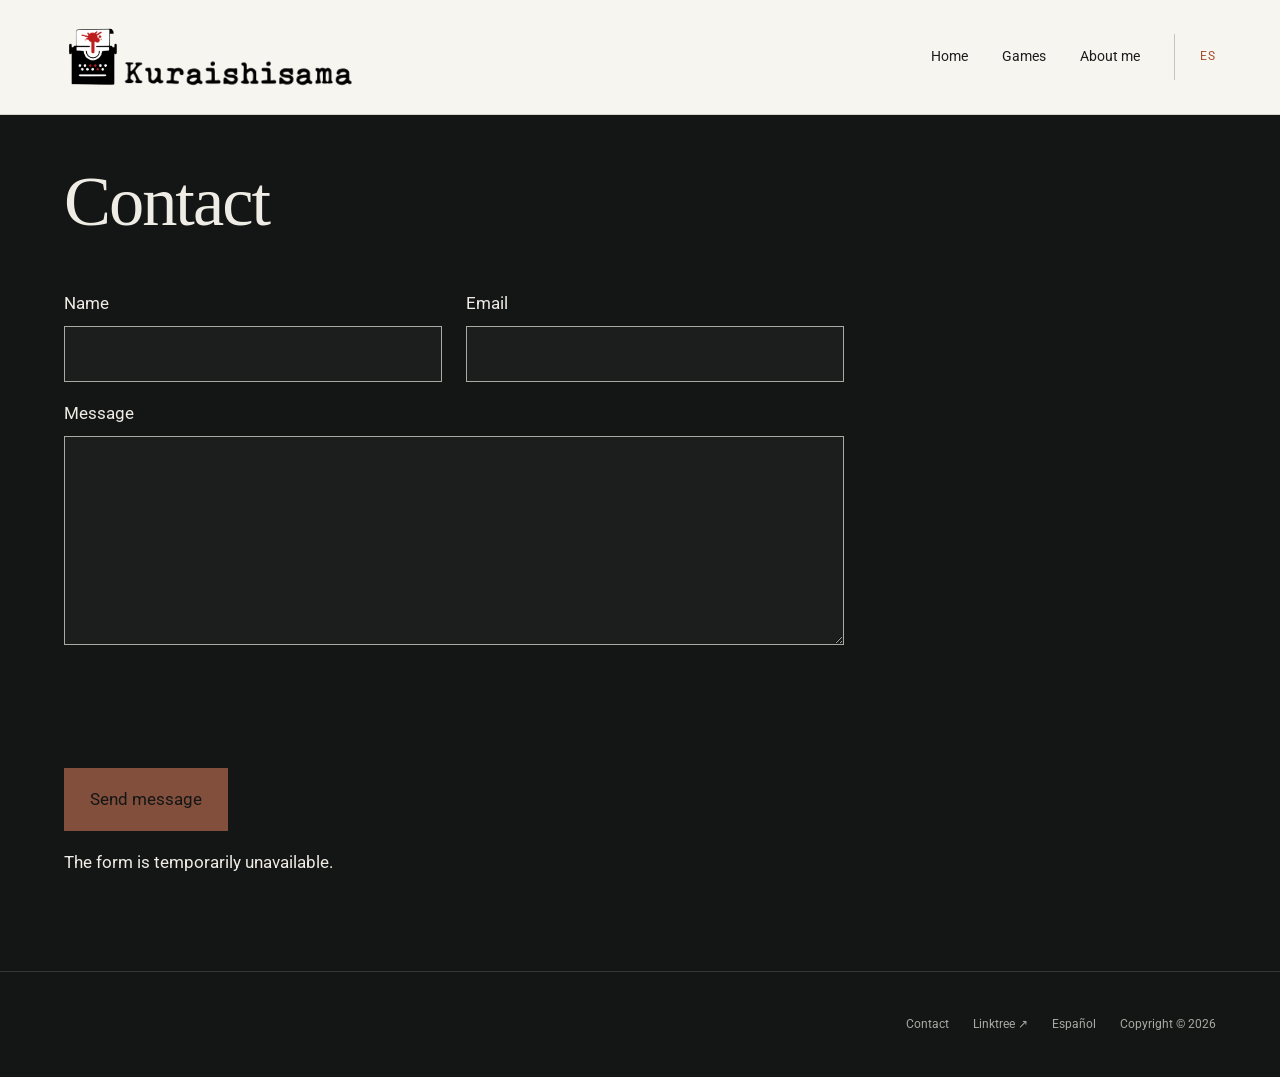
==== contact/index.html @ ff96c6fa "Deploy site 2026-09-18T18:28:05Z" ====
<!DOCTYPE html>
<html lang="en" dir="ltr">
  <head><meta charset="utf-8"/><meta name="viewport" content="width=device-width, initial-scale=1"/>
    <title>Contact — Kuraishisama</title>
    <meta name="description" content="Get in touch with Kuraishisama."/>
    <link rel="canonical" href="https://www.kuraishisama.com/contact/"/>
    <link rel="alternate" hreflang="en" href="/contact/"/>
    <link rel="alternate" hreflang="es" href="/es/contacto/"/>
    <style id="wp-img-auto-sizes-contain-inline-css">
img:is([sizes=auto i],[sizes^="auto," i]){contain-intrinsic-size:3000px 1500px}
/*# sourceURL=wp-img-auto-sizes-contain-inline-css */
</style>
<link href="/styles/vendor/astra-base.css" id="astra-theme-css-css" media="all" rel="stylesheet"/>
<style id="astra-theme-css-inline-css">
:root{--ast-post-nav-space:0;--ast-container-default-xlg-padding:3em;--ast-container-default-lg-padding:3em;--ast-container-default-slg-padding:2em;--ast-container-default-md-padding:3em;--ast-container-default-sm-padding:3em;--ast-container-default-xs-padding:2.4em;--ast-container-default-xxs-padding:1.8em;--ast-code-block-background:#ECEFF3;--ast-comment-inputs-background:#F9FAFB;--ast-normal-container-width:1200px;--ast-narrow-container-width:750px;--ast-blog-title-font-weight:normal;--ast-blog-meta-weight:inherit;--ast-global-color-primary:var(--ast-global-color-5);--ast-global-color-secondary:var(--ast-global-color-4);--ast-global-color-alternate-background:var(--ast-global-color-7);--ast-global-color-subtle-background:var(--ast-global-color-6);--ast-bg-style-guide:var( --ast-global-color-secondary,var(--ast-global-color-5) );--ast-shadow-style-guide:0px 0px 4px 0 #00000057;--ast-global-dark-bg-style:#fff;--ast-global-dark-lfs:#fbfbfb;--ast-widget-bg-color:#fafafa;--ast-wc-container-head-bg-color:#fbfbfb;--ast-title-layout-bg:#eeeeee;--ast-search-border-color:#e7e7e7;--ast-lifter-hover-bg:#e6e6e6;--ast-gallery-block-color:#000;--srfm-color-input-label:var(--ast-global-color-2);}html{font-size:106.25%;}a{color:var(--ast-global-color-0);}a:hover,a:focus{color:var(--ast-global-color-1);}body,button,input,select,textarea,.ast-button,.ast-custom-button{font-family:'Roboto',sans-serif;font-weight:400;font-size:17px;font-size:1rem;line-height:var(--ast-body-line-height,1.65em);}blockquote{color:var(--ast-global-color-7);}h1,h2,h3,h4,h5,h6,.entry-content :where(h1,h2,h3,h4,h5,h6),.site-title,.site-title a{font-family:'Barlow Semi Condensed',sans-serif;font-weight:600;}.ast-site-identity .site-title a{color:var(--ast-global-color-2);}.site-title{display:block;}.site-header .site-description{font-size:15px;font-size:0.88235294117647rem;display:none;}.entry-title{font-size:26px;font-size:1.5294117647059rem;}.archive .ast-article-post .ast-article-inner,.blog .ast-article-post .ast-article-inner,.archive .ast-article-post .ast-article-inner:hover,.blog .ast-article-post .ast-article-inner:hover{overflow:hidden;}h1,.entry-content :where(h1){font-size:48px;font-size:2.8235294117647rem;font-weight:600;font-family:'Barlow Semi Condensed',sans-serif;line-height:1.4em;}h2,.entry-content :where(h2){font-size:38px;font-size:2.2352941176471rem;font-weight:600;font-family:'Barlow Semi Condensed',sans-serif;line-height:1.3em;}h3,.entry-content :where(h3){font-size:30px;font-size:1.7647058823529rem;font-weight:600;font-family:'Barlow Semi Condensed',sans-serif;line-height:1.3em;}h4,.entry-content :where(h4){font-size:24px;font-size:1.4117647058824rem;line-height:1.2em;font-weight:600;font-family:'Barlow Semi Condensed',sans-serif;}h5,.entry-content :where(h5){font-size:20px;font-size:1.1764705882353rem;line-height:1.2em;font-weight:600;font-family:'Barlow Semi Condensed',sans-serif;}h6,.entry-content :where(h6){font-size:17px;font-size:1rem;line-height:1.25em;font-weight:600;font-family:'Barlow Semi Condensed',sans-serif;}::selection{background-color:var(--ast-global-color-0);color:#ffffff;}body,h1,h2,h3,h4,h5,h6,.entry-title a,.entry-content :where(h1,h2,h3,h4,h5,h6){color:var(--ast-global-color-7);}.tagcloud a:hover,.tagcloud a:focus,.tagcloud a.current-item{color:#ffffff;border-color:var(--ast-global-color-0);background-color:var(--ast-global-color-0);}input:focus,input[type="text"]:focus,input[type="email"]:focus,input[type="url"]:focus,input[type="password"]:focus,input[type="reset"]:focus,input[type="search"]:focus,textarea:focus{border-color:var(--ast-global-color-0);}input[type="radio"]:checked,input[type=reset],input[type="checkbox"]:checked,input[type="checkbox"]:hover:checked,input[type="checkbox"]:focus:checked,input[type=range]::-webkit-slider-thumb{border-color:var(--ast-global-color-0);background-color:var(--ast-global-color-0);box-shadow:none;}.site-footer a:hover + .post-count,.site-footer a:focus + .post-count{background:var(--ast-global-color-0);border-color:var(--ast-global-color-0);}.single .nav-links .nav-previous,.single .nav-links .nav-next{color:var(--ast-global-color-0);}.entry-meta,.entry-meta *{line-height:1.45;color:var(--ast-global-color-0);}.entry-meta a:not(.ast-button):hover,.entry-meta a:not(.ast-button):hover *,.entry-meta a:not(.ast-button):focus,.entry-meta a:not(.ast-button):focus *,.page-links > .page-link,.page-links .page-link:hover,.post-navigation a:hover{color:var(--ast-global-color-1);}#cat option,.secondary .calendar_wrap thead a,.secondary .calendar_wrap thead a:visited{color:var(--ast-global-color-0);}.secondary .calendar_wrap #today,.ast-progress-val span{background:var(--ast-global-color-0);}.secondary a:hover + .post-count,.secondary a:focus + .post-count{background:var(--ast-global-color-0);border-color:var(--ast-global-color-0);}.calendar_wrap #today > a{color:#ffffff;}.page-links .page-link,.single .post-navigation a{color:var(--ast-global-color-0);}.ast-search-menu-icon .search-form button.search-submit{padding:0 4px;}.ast-search-menu-icon form.search-form{padding-right:0;}.ast-header-search .ast-search-menu-icon.ast-dropdown-active .search-form,.ast-header-search .ast-search-menu-icon.ast-dropdown-active .search-field:focus{transition:all 0.2s;}.search-form input.search-field:focus{outline:none;}.ast-mobile-header-content .ast-builder-layout-element:not(.ast-builder-menu):not(.ast-header-divider-element),.ast-mobile-popup-content .ast-builder-layout-element:not(.ast-builder-menu):not(.ast-header-divider-element){padding:15px 20px;}.ast-archive-title{color:var(--ast-global-color-5);}.widget-title,.widget .wp-block-heading{font-size:24px;font-size:1.4117647058824rem;color:var(--ast-global-color-5);}.ast-single-post .entry-content a,.ast-comment-content a:not(.ast-comment-edit-reply-wrap a){text-decoration:underline;}.ast-single-post .wp-block-button .wp-block-button__link,.ast-single-post .entry-content .uagb-tab a,.ast-single-post .entry-content .uagb-ifb-cta a,.ast-single-post .entry-content .wp-block-uagb-buttons a,.ast-single-post .entry-content .uabb-module-content a,.ast-single-post .entry-content .uagb-post-grid a,.ast-single-post .entry-content .uagb-timeline a,.ast-single-post .entry-content .uagb-toc__wrap a,.ast-single-post .entry-content .uagb-taxomony-box a,.entry-content .wp-block-latest-posts > li > a,.ast-single-post .entry-content .wp-block-file__button,a.ast-post-filter-single,.ast-single-post .wp-block-buttons .wp-block-button.is-style-outline .wp-block-button__link,.ast-single-post .ast-comment-content .comment-reply-link,.ast-single-post .ast-comment-content .comment-edit-link{text-decoration:none;}.ast-search-menu-icon.slide-search a:focus-visible:focus-visible,.astra-search-icon:focus-visible,#close:focus-visible,a:focus-visible,.ast-menu-toggle:focus-visible,.site .skip-link:focus-visible,.wp-block-loginout input:focus-visible,.wp-block-search.wp-block-search__button-inside .wp-block-search__inside-wrapper,.ast-header-navigation-arrow:focus-visible,.ast-orders-table__row .ast-orders-table__cell:focus-visible,a#ast-apply-coupon:focus-visible,#ast-apply-coupon:focus-visible,#close:focus-visible,.button.search-submit:focus-visible,#search_submit:focus,.normal-search:focus-visible,.ast-header-account-wrap:focus-visible,.astra-cart-drawer-close:focus,.ast-single-variation:focus,.ast-button:focus,.ast-builder-button-wrap:has(.ast-custom-button-link:focus),.ast-builder-button-wrap .ast-custom-button-link:focus{outline-style:dotted;outline-color:inherit;outline-width:thin;}input:focus,input[type="text"]:focus,input[type="email"]:focus,input[type="url"]:focus,input[type="password"]:focus,input[type="reset"]:focus,input[type="search"]:focus,input[type="number"]:focus,textarea:focus,.wp-block-search__input:focus,[data-section="section-header-mobile-trigger"] .ast-button-wrap .ast-mobile-menu-trigger-minimal:focus,.ast-mobile-popup-drawer.active .menu-toggle-close:focus,#ast-scroll-top:focus,#coupon_code:focus,#ast-coupon-code:focus{border-style:dotted;border-color:inherit;border-width:thin;}input{outline:none;}.ast-logo-title-inline .site-logo-img{padding-right:1em;}.site-logo-img img{ transition:all 0.2s linear;}body .ast-oembed-container *{position:absolute;top:0;width:100%;height:100%;left:0;}body .wp-block-embed-pocket-casts .ast-oembed-container *{position:unset;}.ast-single-post-featured-section + article {margin-top: 2em;}.site-content .ast-single-post-featured-section img {width: 100%;overflow: hidden;object-fit: cover;}.site > .ast-single-related-posts-container {margin-top: 0;}@media (min-width: 922px) {.ast-desktop .ast-container--narrow {max-width: var(--ast-narrow-container-width);margin: 0 auto;}}@media (max-width:921.99px){#ast-desktop-header{display:none;}}@media (min-width:922px){#ast-mobile-header{display:none;}}.wp-block-buttons.aligncenter{justify-content:center;}@media (max-width:921px){.ast-theme-transparent-header #primary,.ast-theme-transparent-header #secondary{padding:0;}}@media (max-width:921px){.ast-plain-container.ast-no-sidebar #primary{padding:0;}}.ast-plain-container.ast-no-sidebar #primary{margin-top:0;margin-bottom:0;}@media (min-width:1200px){.ast-plain-container.ast-no-sidebar #primary{margin-top:60px;margin-bottom:60px;}}.wp-block-button.is-style-outline .wp-block-button__link{border-color:var(--ast-global-color-0);}div.wp-block-button.is-style-outline > .wp-block-button__link:not(.has-text-color),div.wp-block-button.wp-block-button__link.is-style-outline:not(.has-text-color){color:var(--ast-global-color-0);}.wp-block-button.is-style-outline .wp-block-button__link:hover,.wp-block-buttons .wp-block-button.is-style-outline .wp-block-button__link:focus,.wp-block-buttons .wp-block-button.is-style-outline > .wp-block-button__link:not(.has-text-color):hover,.wp-block-buttons .wp-block-button.wp-block-button__link.is-style-outline:not(.has-text-color):hover{color:#ffffff;background-color:var(--ast-global-color-1);border-color:var(--ast-global-color-1);}.post-page-numbers.current .page-link,.ast-pagination .page-numbers.current{color:#ffffff;border-color:var(--ast-global-color-0);background-color:var(--ast-global-color-0);}.wp-block-button.is-style-outline .wp-block-button__link.wp-element-button,.ast-outline-button{border-color:var(--ast-global-color-0);font-family:inherit;font-weight:500;font-size:16px;font-size:0.94117647058824rem;line-height:1em;}.wp-block-buttons .wp-block-button.is-style-outline > .wp-block-button__link:not(.has-text-color),.wp-block-buttons .wp-block-button.wp-block-button__link.is-style-outline:not(.has-text-color),.ast-outline-button{color:var(--ast-global-color-0);}.wp-block-button.is-style-outline .wp-block-button__link:hover,.wp-block-buttons .wp-block-button.is-style-outline .wp-block-button__link:focus,.wp-block-buttons .wp-block-button.is-style-outline > .wp-block-button__link:not(.has-text-color):hover,.wp-block-buttons .wp-block-button.wp-block-button__link.is-style-outline:not(.has-text-color):hover,.ast-outline-button:hover,.ast-outline-button:focus,.wp-block-uagb-buttons-child .uagb-buttons-repeater.ast-outline-button:hover,.wp-block-uagb-buttons-child .uagb-buttons-repeater.ast-outline-button:focus{color:#ffffff;background-color:var(--ast-global-color-1);border-color:var(--ast-global-color-1);}.wp-block-button .wp-block-button__link.wp-element-button.is-style-outline:not(.has-background),.wp-block-button.is-style-outline>.wp-block-button__link.wp-element-button:not(.has-background),.ast-outline-button{background-color:transparent;}.entry-content[data-ast-blocks-layout] > figure{margin-bottom:1em;}h1.widget-title{font-weight:600;}h2.widget-title{font-weight:600;}h3.widget-title{font-weight:600;}#page{display:flex;flex-direction:column;min-height:100vh;}.ast-404-layout-1 h1.page-title{color:var(--ast-global-color-2);}.single .post-navigation a{line-height:1em;height:inherit;}.error-404 .page-sub-title{font-size:1.5rem;font-weight:inherit;}.search .site-content .content-area .search-form{margin-bottom:0;}#page .site-content{flex-grow:1;}.widget{margin-bottom:1.25em;}#secondary li{line-height:1.5em;}#secondary .wp-block-group h2{margin-bottom:0.7em;}#secondary h2{font-size:1.7rem;}.ast-separate-container .ast-article-post,.ast-separate-container .ast-article-single,.ast-separate-container .comment-respond{padding:3em;}.ast-separate-container .ast-article-single .ast-article-single{padding:0;}.ast-article-single .wp-block-post-template-is-layout-grid{padding-left:0;}.ast-separate-container .comments-title,.ast-narrow-container .comments-title{padding:1.5em 2em;}.ast-page-builder-template .comment-form-textarea,.ast-comment-formwrap .ast-grid-common-col{padding:0;}.ast-comment-formwrap{padding:0;display:inline-flex;column-gap:20px;width:100%;margin-left:0;margin-right:0;}.comments-area textarea#comment:focus,.comments-area textarea#comment:active,.comments-area .ast-comment-formwrap input[type="text"]:focus,.comments-area .ast-comment-formwrap input[type="text"]:active {box-shadow:none;outline:none;}.archive.ast-page-builder-template .entry-header{margin-top:2em;}.ast-page-builder-template .ast-comment-formwrap{width:100%;}.entry-title{margin-bottom:0.5em;}.ast-archive-description p{font-size:inherit;font-weight:inherit;line-height:inherit;}.ast-separate-container .ast-comment-list li.depth-1,.hentry{margin-bottom:2em;}@media (min-width:921px){.ast-left-sidebar.ast-page-builder-template #secondary,.archive.ast-right-sidebar.ast-page-builder-template .site-main{padding-left:20px;padding-right:20px;}}@media (max-width:544px){.ast-comment-formwrap.ast-row{column-gap:10px;display:inline-block;}#ast-commentform .ast-grid-common-col{position:relative;width:100%;}}@media (min-width:1201px){.ast-separate-container .ast-article-post,.ast-separate-container .ast-article-single,.ast-separate-container .ast-author-box,.ast-separate-container .ast-404-layout-1,.ast-separate-container .no-results{padding:3em;}}@media (max-width:921px){.ast-left-sidebar #content > .ast-container{display:flex;flex-direction:column-reverse;width:100%;}}@media (min-width:922px){.ast-separate-container.ast-right-sidebar #primary,.ast-separate-container.ast-left-sidebar #primary{border:0;}.search-no-results.ast-separate-container #primary{margin-bottom:4em;}}.wp-block-button .wp-block-button__link{color:#ffffff;}.wp-block-button .wp-block-button__link:hover,.wp-block-button .wp-block-button__link:focus{color:#ffffff;background-color:var(--ast-global-color-1);border-color:var(--ast-global-color-1);}.wp-block-button .wp-block-button__link,.wp-block-search .wp-block-search__button,body .wp-block-file .wp-block-file__button{border-color:var(--ast-global-color-0);background-color:var(--ast-global-color-0);color:#ffffff;font-family:inherit;font-weight:500;line-height:1em;font-size:16px;font-size:0.94117647058824rem;padding-top:15px;padding-right:30px;padding-bottom:15px;padding-left:30px;}@media (max-width:921px){.wp-block-button .wp-block-button__link,.wp-block-search .wp-block-search__button,body .wp-block-file .wp-block-file__button{padding-top:14px;padding-right:28px;padding-bottom:14px;padding-left:28px;}}@media (max-width:544px){.wp-block-button .wp-block-button__link,.wp-block-search .wp-block-search__button,body .wp-block-file .wp-block-file__button{padding-top:12px;padding-right:24px;padding-bottom:12px;padding-left:24px;}}.menu-toggle,button,.ast-button,.ast-custom-button,.button,input#submit,input[type="button"],input[type="submit"],input[type="reset"],form[CLASS*="wp-block-search__"].wp-block-search .wp-block-search__inside-wrapper .wp-block-search__button,body .wp-block-file .wp-block-file__button,.search .search-submit{border-style:solid;border-top-width:0;border-right-width:0;border-left-width:0;border-bottom-width:0;color:#ffffff;border-color:var(--ast-global-color-0);background-color:var(--ast-global-color-0);padding-top:15px;padding-right:30px;padding-bottom:15px;padding-left:30px;font-family:inherit;font-weight:500;font-size:16px;font-size:0.94117647058824rem;line-height:1em;}button:focus,.menu-toggle:hover,button:hover,.ast-button:hover,.ast-custom-button:hover .button:hover,.ast-custom-button:hover ,input[type=reset]:hover,input[type=reset]:focus,input#submit:hover,input#submit:focus,input[type="button"]:hover,input[type="button"]:focus,input[type="submit"]:hover,input[type="submit"]:focus,form[CLASS*="wp-block-search__"].wp-block-search .wp-block-search__inside-wrapper .wp-block-search__button:hover,form[CLASS*="wp-block-search__"].wp-block-search .wp-block-search__inside-wrapper .wp-block-search__button:focus,body .wp-block-file .wp-block-file__button:hover,body .wp-block-file .wp-block-file__button:focus{color:#ffffff;background-color:var(--ast-global-color-1);border-color:var(--ast-global-color-1);}form[CLASS*="wp-block-search__"].wp-block-search .wp-block-search__inside-wrapper .wp-block-search__button.has-icon{padding-top:calc(15px - 3px);padding-right:calc(30px - 3px);padding-bottom:calc(15px - 3px);padding-left:calc(30px - 3px);}@media (max-width:921px){.menu-toggle,button,.ast-button,.ast-custom-button,.button,input#submit,input[type="button"],input[type="submit"],input[type="reset"],form[CLASS*="wp-block-search__"].wp-block-search .wp-block-search__inside-wrapper .wp-block-search__button,body .wp-block-file .wp-block-file__button,.search .search-submit{padding-top:14px;padding-right:28px;padding-bottom:14px;padding-left:28px;}}@media (max-width:544px){.menu-toggle,button,.ast-button,.ast-custom-button,.button,input#submit,input[type="button"],input[type="submit"],input[type="reset"],form[CLASS*="wp-block-search__"].wp-block-search .wp-block-search__inside-wrapper .wp-block-search__button,body .wp-block-file .wp-block-file__button,.search .search-submit{padding-top:12px;padding-right:24px;padding-bottom:12px;padding-left:24px;}}@media (max-width:921px){.ast-mobile-header-stack .main-header-bar .ast-search-menu-icon{display:inline-block;}.ast-header-break-point.ast-header-custom-item-outside .ast-mobile-header-stack .main-header-bar .ast-search-icon{margin:0;}.ast-comment-avatar-wrap img{max-width:2.5em;}.ast-comment-meta{padding:0 1.8888em 1.3333em;}.ast-separate-container .ast-comment-list li.depth-1{padding:1.5em 2.14em;}.ast-separate-container .comment-respond{padding:2em 2.14em;}}@media (min-width:544px){.ast-container{max-width:100%;}}@media (max-width:544px){.ast-separate-container .ast-article-post,.ast-separate-container .ast-article-single,.ast-separate-container .comments-title,.ast-separate-container .ast-archive-description{padding:1.5em 1em;}.ast-separate-container #content .ast-container{padding-left:0.54em;padding-right:0.54em;}.ast-separate-container .ast-comment-list .bypostauthor{padding:.5em;}.ast-search-menu-icon.ast-dropdown-active .search-field{width:170px;}} #ast-mobile-header .ast-site-header-cart-li a{pointer-events:none;}.ast-separate-container{background-image:none;}@media (max-width:921px){.widget-title{font-size:24px;font-size:1.4117647058824rem;}body,button,input,select,textarea,.ast-button,.ast-custom-button{font-size:17px;font-size:1rem;}#secondary,#secondary button,#secondary input,#secondary select,#secondary textarea{font-size:17px;font-size:1rem;}.site-title{display:block;}.site-header .site-description{display:none;}h1,.entry-content :where(h1){font-size:40px;}h2,.entry-content :where(h2){font-size:32px;}h3,.entry-content :where(h3){font-size:26px;}h4,.entry-content :where(h4){font-size:20px;font-size:1.1764705882353rem;}h5,.entry-content :where(h5){font-size:17px;font-size:1rem;}h6,.entry-content :where(h6){font-size:15px;font-size:0.88235294117647rem;}}@media (max-width:544px){.widget-title{font-size:24px;font-size:1.4117647058824rem;}body,button,input,select,textarea,.ast-button,.ast-custom-button{font-size:17px;font-size:1rem;}#secondary,#secondary button,#secondary input,#secondary select,#secondary textarea{font-size:17px;font-size:1rem;}.site-title{display:block;}.site-header .site-description{display:none;}h1,.entry-content :where(h1){font-size:32px;}h2,.entry-content :where(h2){font-size:25px;}h3,.entry-content :where(h3){font-size:22px;}h4,.entry-content :where(h4){font-size:18px;font-size:1.0588235294118rem;}h5,.entry-content :where(h5){font-size:15px;font-size:0.88235294117647rem;}h6,.entry-content :where(h6){font-size:13px;font-size:0.76470588235294rem;}}@media (max-width:544px){html{font-size:106.25%;}}@media (min-width:922px){.ast-container{max-width:1240px;}}@media (min-width:922px){.site-content .ast-container{display:flex;}}@media (max-width:921px){.site-content .ast-container{flex-direction:column;}}@media (min-width:922px){.main-header-menu .sub-menu .menu-item.ast-left-align-sub-menu:hover > .sub-menu,.main-header-menu .sub-menu .menu-item.ast-left-align-sub-menu.focus > .sub-menu{margin-left:-0px;}}.entry-content li > p{margin-bottom:0;}.site .comments-area{padding-bottom:3em;}.wp-block-file {display: flex;align-items: center;flex-wrap: wrap;justify-content: space-between;}.wp-block-pullquote {border: none;}.wp-block-pullquote blockquote::before {content: "\201D";font-family: "Helvetica",sans-serif;display: flex;transform: rotate( 180deg );font-size: 6rem;font-style: normal;line-height: 1;font-weight: bold;align-items: center;justify-content: center;}.has-text-align-right > blockquote::before {justify-content: flex-start;}.has-text-align-left > blockquote::before {justify-content: flex-end;}figure.wp-block-pullquote.is-style-solid-color blockquote {max-width: 100%;text-align: inherit;}:root {--wp--custom--ast-default-block-top-padding: 3em;--wp--custom--ast-default-block-right-padding: 3em;--wp--custom--ast-default-block-bottom-padding: 3em;--wp--custom--ast-default-block-left-padding: 3em;--wp--custom--ast-container-width: 1200px;--wp--custom--ast-content-width-size: 1200px;--wp--custom--ast-wide-width-size: calc(1200px + var(--wp--custom--ast-default-block-left-padding) + var(--wp--custom--ast-default-block-right-padding));}.ast-narrow-container {--wp--custom--ast-content-width-size: 750px;--wp--custom--ast-wide-width-size: 750px;}@media(max-width: 921px) {:root {--wp--custom--ast-default-block-top-padding: 3em;--wp--custom--ast-default-block-right-padding: 2em;--wp--custom--ast-default-block-bottom-padding: 3em;--wp--custom--ast-default-block-left-padding: 2em;}}@media(max-width: 544px) {:root {--wp--custom--ast-default-block-top-padding: 3em;--wp--custom--ast-default-block-right-padding: 1.5em;--wp--custom--ast-default-block-bottom-padding: 3em;--wp--custom--ast-default-block-left-padding: 1.5em;}}.entry-content > .wp-block-group,.entry-content > .wp-block-cover,.entry-content > .wp-block-columns {padding-top: var(--wp--custom--ast-default-block-top-padding);padding-right: var(--wp--custom--ast-default-block-right-padding);padding-bottom: var(--wp--custom--ast-default-block-bottom-padding);padding-left: var(--wp--custom--ast-default-block-left-padding);}.ast-plain-container.ast-no-sidebar .entry-content > .alignfull,.ast-page-builder-template .ast-no-sidebar .entry-content > .alignfull {margin-left: calc( -50vw + 50%);margin-right: calc( -50vw + 50%);max-width: 100vw;width: 100vw;}.ast-plain-container.ast-no-sidebar .entry-content .alignfull .alignfull,.ast-page-builder-template.ast-no-sidebar .entry-content .alignfull .alignfull,.ast-plain-container.ast-no-sidebar .entry-content .alignfull .alignwide,.ast-page-builder-template.ast-no-sidebar .entry-content .alignfull .alignwide,.ast-plain-container.ast-no-sidebar .entry-content .alignwide .alignfull,.ast-page-builder-template.ast-no-sidebar .entry-content .alignwide .alignfull,.ast-plain-container.ast-no-sidebar .entry-content .alignwide .alignwide,.ast-page-builder-template.ast-no-sidebar .entry-content .alignwide .alignwide,.ast-plain-container.ast-no-sidebar .entry-content .wp-block-column .alignfull,.ast-page-builder-template.ast-no-sidebar .entry-content .wp-block-column .alignfull,.ast-plain-container.ast-no-sidebar .entry-content .wp-block-column .alignwide,.ast-page-builder-template.ast-no-sidebar .entry-content .wp-block-column .alignwide {margin-left: auto;margin-right: auto;width: 100%;}[data-ast-blocks-layout] .wp-block-separator:not(.is-style-dots) {height: 0;}[data-ast-blocks-layout] .wp-block-separator {margin: 20px auto;}[data-ast-blocks-layout] .wp-block-separator:not(.is-style-wide):not(.is-style-dots) {max-width: 100px;}[data-ast-blocks-layout] .wp-block-separator.has-background {padding: 0;}.entry-content[data-ast-blocks-layout] > * {max-width: var(--wp--custom--ast-content-width-size);margin-left: auto;margin-right: auto;}.entry-content[data-ast-blocks-layout] > .alignwide {max-width: var(--wp--custom--ast-wide-width-size);}.entry-content[data-ast-blocks-layout] .alignfull {max-width: none;}.entry-content .wp-block-columns {margin-bottom: 0;}blockquote {margin: 1.5em;border-color: rgba(0,0,0,0.05);}.wp-block-quote:not(.has-text-align-right):not(.has-text-align-center) {border-left: 5px solid rgba(0,0,0,0.05);}.has-text-align-right > blockquote,blockquote.has-text-align-right {border-right: 5px solid rgba(0,0,0,0.05);}.has-text-align-left > blockquote,blockquote.has-text-align-left {border-left: 5px solid rgba(0,0,0,0.05);}.wp-block-site-tagline,.wp-block-latest-posts .read-more {margin-top: 15px;}.wp-block-loginout p label {display: block;}.wp-block-loginout p:not(.login-remember):not(.login-submit) input {width: 100%;}.wp-block-loginout input:focus {border-color: transparent;}.wp-block-loginout input:focus {outline: thin dotted;}.entry-content .wp-block-media-text .wp-block-media-text__content {padding: 0 0 0 8%;}.entry-content .wp-block-media-text.has-media-on-the-right .wp-block-media-text__content {padding: 0 8% 0 0;}.entry-content .wp-block-media-text.has-background .wp-block-media-text__content {padding: 8%;}.entry-content .wp-block-cover:not([class*="background-color"]):not(.has-text-color.has-link-color) .wp-block-cover__inner-container,.entry-content .wp-block-cover:not([class*="background-color"]) .wp-block-cover-image-text,.entry-content .wp-block-cover:not([class*="background-color"]) .wp-block-cover-text,.entry-content .wp-block-cover-image:not([class*="background-color"]) .wp-block-cover__inner-container,.entry-content .wp-block-cover-image:not([class*="background-color"]) .wp-block-cover-image-text,.entry-content .wp-block-cover-image:not([class*="background-color"]) .wp-block-cover-text {color: var(--ast-global-color-primary,var(--ast-global-color-5));}.wp-block-loginout .login-remember input {width: 1.1rem;height: 1.1rem;margin: 0 5px 4px 0;vertical-align: middle;}.wp-block-latest-posts > li > *:first-child,.wp-block-latest-posts:not(.is-grid) > li:first-child {margin-top: 0;}.entry-content > .wp-block-buttons,.entry-content > .wp-block-uagb-buttons {margin-bottom: 1.5em;}.wp-block-search__inside-wrapper .wp-block-search__input {padding: 0 10px;color: var(--ast-global-color-3);background: var(--ast-global-color-primary,var(--ast-global-color-5));border-color: var(--ast-border-color);}.wp-block-latest-posts .read-more {margin-bottom: 1.5em;}.wp-block-search__no-button .wp-block-search__inside-wrapper .wp-block-search__input {padding-top: 5px;padding-bottom: 5px;}.wp-block-latest-posts .wp-block-latest-posts__post-date,.wp-block-latest-posts .wp-block-latest-posts__post-author {font-size: 1rem;}.wp-block-latest-posts > li > *,.wp-block-latest-posts:not(.is-grid) > li {margin-top: 12px;margin-bottom: 12px;}.ast-page-builder-template .entry-content[data-ast-blocks-layout] > .alignwide:where(:not(.uagb-is-root-container):not(.spectra-is-root-container)) > * {max-width: var(--wp--custom--ast-wide-width-size);}.ast-page-builder-template .entry-content[data-ast-blocks-layout] > .inherit-container-width > *,.ast-page-builder-template .entry-content[data-ast-blocks-layout] > *:not(.wp-block-group):where(:not(.uagb-is-root-container):not(.spectra-is-root-container)) > *,.entry-content[data-ast-blocks-layout] > .wp-block-cover .wp-block-cover__inner-container {max-width: var(--wp--custom--ast-content-width-size) ;margin-left: auto;margin-right: auto;}.ast-page-builder-template .entry-content[data-ast-blocks-layout] > *,.ast-page-builder-template .entry-content[data-ast-blocks-layout] > .alignfull:where(:not(.wp-block-group):not(.uagb-is-root-container):not(.spectra-is-root-container)) > * {max-width: none;}.entry-content[data-ast-blocks-layout] .wp-block-cover:not(.alignleft):not(.alignright) {width: auto;}@media(max-width: 1200px) {.ast-separate-container .entry-content > .alignfull,.ast-separate-container .entry-content[data-ast-blocks-layout] > .alignwide,.ast-plain-container .entry-content[data-ast-blocks-layout] > .alignwide,.ast-plain-container .entry-content .alignfull {margin-left: calc(-1 * min(var(--ast-container-default-xlg-padding),20px)) ;margin-right: calc(-1 * min(var(--ast-container-default-xlg-padding),20px));}}@media(min-width: 1201px) {.ast-separate-container .entry-content > .alignfull {margin-left: calc(-1 * var(--ast-container-default-xlg-padding) );margin-right: calc(-1 * var(--ast-container-default-xlg-padding) );}.ast-separate-container .entry-content[data-ast-blocks-layout] > .alignwide,.ast-plain-container .entry-content[data-ast-blocks-layout] > .alignwide {margin-left: calc(-1 * var(--wp--custom--ast-default-block-left-padding) );margin-right: calc(-1 * var(--wp--custom--ast-default-block-right-padding) );}}@media(min-width: 921px) {.ast-separate-container .entry-content .wp-block-group.alignwide:not(.inherit-container-width) > :where(:not(.alignleft):not(.alignright)),.ast-plain-container .entry-content .wp-block-group.alignwide:not(.inherit-container-width) > :where(:not(.alignleft):not(.alignright)) {max-width: calc( var(--wp--custom--ast-content-width-size) + 80px );}.ast-plain-container.ast-right-sidebar .entry-content[data-ast-blocks-layout] .alignfull,.ast-plain-container.ast-left-sidebar .entry-content[data-ast-blocks-layout] .alignfull {margin-left: -60px;margin-right: -60px;}}@media(min-width: 544px) {.entry-content > .alignleft {margin-right: 20px;}.entry-content > .alignright {margin-left: 20px;}}@media (max-width:544px){.wp-block-columns .wp-block-column:not(:last-child){margin-bottom:20px;}.wp-block-latest-posts{margin:0;}}@media( max-width: 600px ) {.entry-content .wp-block-media-text .wp-block-media-text__content,.entry-content .wp-block-media-text.has-media-on-the-right .wp-block-media-text__content {padding: 8% 0 0;}.entry-content .wp-block-media-text.has-background .wp-block-media-text__content {padding: 8%;}}.ast-page-builder-template .entry-header {padding-left: 0;}.ast-narrow-container .site-content .wp-block-uagb-image--align-full .wp-block-uagb-image__figure {max-width: 100%;margin-left: auto;margin-right: auto;}.entry-content ul,.entry-content ol {padding: revert;margin: revert;}.entry-content ul.wc-block-product-template{padding: 0;}:root .has-ast-global-color-0-color{color:var(--ast-global-color-0);}:root .has-ast-global-color-0-background-color{background-color:var(--ast-global-color-0);}:root .wp-block-button .has-ast-global-color-0-color{color:var(--ast-global-color-0);}:root .wp-block-button .has-ast-global-color-0-background-color{background-color:var(--ast-global-color-0);}:root .has-ast-global-color-1-color{color:var(--ast-global-color-1);}:root .has-ast-global-color-1-background-color{background-color:var(--ast-global-color-1);}:root .wp-block-button .has-ast-global-color-1-color{color:var(--ast-global-color-1);}:root .wp-block-button .has-ast-global-color-1-background-color{background-color:var(--ast-global-color-1);}:root .has-ast-global-color-2-color{color:var(--ast-global-color-2);}:root .has-ast-global-color-2-background-color{background-color:var(--ast-global-color-2);}:root .wp-block-button .has-ast-global-color-2-color{color:var(--ast-global-color-2);}:root .wp-block-button .has-ast-global-color-2-background-color{background-color:var(--ast-global-color-2);}:root .has-ast-global-color-3-color{color:var(--ast-global-color-3);}:root .has-ast-global-color-3-background-color{background-color:var(--ast-global-color-3);}:root .wp-block-button .has-ast-global-color-3-color{color:var(--ast-global-color-3);}:root .wp-block-button .has-ast-global-color-3-background-color{background-color:var(--ast-global-color-3);}:root .has-ast-global-color-4-color{color:var(--ast-global-color-4);}:root .has-ast-global-color-4-background-color{background-color:var(--ast-global-color-4);}:root .wp-block-button .has-ast-global-color-4-color{color:var(--ast-global-color-4);}:root .wp-block-button .has-ast-global-color-4-background-color{background-color:var(--ast-global-color-4);}:root .has-ast-global-color-5-color{color:var(--ast-global-color-5);}:root .has-ast-global-color-5-background-color{background-color:var(--ast-global-color-5);}:root .wp-block-button .has-ast-global-color-5-color{color:var(--ast-global-color-5);}:root .wp-block-button .has-ast-global-color-5-background-color{background-color:var(--ast-global-color-5);}:root .has-ast-global-color-6-color{color:var(--ast-global-color-6);}:root .has-ast-global-color-6-background-color{background-color:var(--ast-global-color-6);}:root .wp-block-button .has-ast-global-color-6-color{color:var(--ast-global-color-6);}:root .wp-block-button .has-ast-global-color-6-background-color{background-color:var(--ast-global-color-6);}:root .has-ast-global-color-7-color{color:var(--ast-global-color-7);}:root .has-ast-global-color-7-background-color{background-color:var(--ast-global-color-7);}:root .wp-block-button .has-ast-global-color-7-color{color:var(--ast-global-color-7);}:root .wp-block-button .has-ast-global-color-7-background-color{background-color:var(--ast-global-color-7);}:root .has-ast-global-color-8-color{color:var(--ast-global-color-8);}:root .has-ast-global-color-8-background-color{background-color:var(--ast-global-color-8);}:root .wp-block-button .has-ast-global-color-8-color{color:var(--ast-global-color-8);}:root .wp-block-button .has-ast-global-color-8-background-color{background-color:var(--ast-global-color-8);}:root{--ast-global-color-0:#046bd2;--ast-global-color-1:#045cb4;--ast-global-color-2:#1e293b;--ast-global-color-3:#334155;--ast-global-color-4:#f9fafb;--ast-global-color-5:#FFFFFF;--ast-global-color-6:#e2e8f0;--ast-global-color-7:#cbd5e1;--ast-global-color-8:#94a3b8;}:root {--ast-border-color : var(--ast-global-color-6);}.ast-single-entry-banner {-js-display: flex;display: flex;flex-direction: column;justify-content: center;text-align: center;position: relative;background: var(--ast-title-layout-bg);}.ast-single-entry-banner[data-banner-layout="layout-1"] {max-width: 1200px;background: inherit;padding: 20px 0;}.ast-single-entry-banner[data-banner-width-type="custom"] {margin: 0 auto;width: 100%;}.ast-single-entry-banner + .site-content .entry-header {margin-bottom: 0;}.site .ast-author-avatar {--ast-author-avatar-size: ;}a.ast-underline-text {text-decoration: underline;}.ast-container > .ast-terms-link {position: relative;display: block;}a.ast-button.ast-badge-tax {padding: 4px 8px;border-radius: 3px;font-size: inherit;}header.entry-header{text-align:left;}header.entry-header .entry-title{font-weight:600;font-size:32px;font-size:1.8823529411765rem;}header.entry-header > *:not(:last-child){margin-bottom:10px;}@media (max-width:921px){header.entry-header{text-align:left;}}@media (max-width:544px){header.entry-header{text-align:left;}}.ast-archive-entry-banner {-js-display: flex;display: flex;flex-direction: column;justify-content: center;text-align: center;position: relative;background: var(--ast-title-layout-bg);}.ast-archive-entry-banner[data-banner-width-type="custom"] {margin: 0 auto;width: 100%;}.ast-archive-entry-banner[data-banner-layout="layout-1"] {background: inherit;padding: 20px 0;text-align: left;}body.archive .ast-archive-description{max-width:1200px;width:100%;text-align:left;padding-top:3em;padding-right:3em;padding-bottom:3em;padding-left:3em;}body.archive .ast-archive-description .ast-archive-title,body.archive .ast-archive-description .ast-archive-title *{font-weight:600;font-size:32px;font-size:1.8823529411765rem;}body.archive .ast-archive-description > *:not(:last-child){margin-bottom:10px;}@media (max-width:921px){body.archive .ast-archive-description{text-align:left;}}@media (max-width:544px){body.archive .ast-archive-description{text-align:left;}}.ast-breadcrumbs .trail-browse,.ast-breadcrumbs .trail-items,.ast-breadcrumbs .trail-items li{display:inline-block;margin:0;padding:0;border:none;background:inherit;text-indent:0;text-decoration:none;}.ast-breadcrumbs .trail-browse{font-size:inherit;font-style:inherit;font-weight:inherit;color:inherit;}.ast-breadcrumbs .trail-items{list-style:none;}.trail-items li::after{padding:0 0.3em;content:"\00bb";}.trail-items li:last-of-type::after{display:none;}h1,h2,h3,h4,h5,h6,.entry-content :where(h1,h2,h3,h4,h5,h6){color:var(--ast-global-color-5);}.entry-title a{color:var(--ast-global-color-5);}@media (max-width:921px){.ast-builder-grid-row-container.ast-builder-grid-row-tablet-3-firstrow .ast-builder-grid-row > *:first-child,.ast-builder-grid-row-container.ast-builder-grid-row-tablet-3-lastrow .ast-builder-grid-row > *:last-child{grid-column:1 / -1;}}@media (max-width:544px){.ast-builder-grid-row-container.ast-builder-grid-row-mobile-3-firstrow .ast-builder-grid-row > *:first-child,.ast-builder-grid-row-container.ast-builder-grid-row-mobile-3-lastrow .ast-builder-grid-row > *:last-child{grid-column:1 / -1;}}.ast-builder-layout-element .ast-site-identity{margin-top:0px;margin-bottom:0px;margin-left:0px;margin-right:0px;}.ast-builder-layout-element[data-section="title_tagline"]{display:flex;}@media (max-width:921.99px){.ast-header-break-point .ast-builder-layout-element[data-section="title_tagline"]{display:flex;}}@media (max-width:544px){.ast-header-break-point .ast-builder-layout-element[data-section="title_tagline"]{display:flex;}}.ast-builder-menu-1{font-family:inherit;font-weight:inherit;}.ast-builder-menu-1 .menu-item > .menu-link{color:var(--ast-global-color-3);}.ast-builder-menu-1 .menu-item > .ast-menu-toggle{color:var(--ast-global-color-3);}.ast-builder-menu-1 .menu-link:hover,.ast-builder-menu-1 .main-header-menu > .menu-item:hover > .menu-link,.ast-builder-menu-1 .inline-on-mobile .ast-menu-toggle:hover,.ast-builder-menu-1 .inline-on-mobile .main-header-menu > .menu-item:hover > .ast-menu-toggle{color:var(--ast-global-color-1);}.ast-builder-menu-1 .ast-menu-toggle:hover,.ast-builder-menu-1 .main-header-menu > .menu-item:hover > .ast-menu-toggle{color:var(--ast-global-color-1);}.ast-builder-menu-1 .menu-item.current-menu-item > .menu-link,.ast-builder-menu-1 .inline-on-mobile .menu-item.current-menu-item > .ast-menu-toggle,.ast-builder-menu-1 .current-menu-ancestor > .menu-link{color:var(--ast-global-color-1);}.ast-builder-menu-1 .menu-item.current-menu-item > .ast-menu-toggle{color:var(--ast-global-color-1);}.ast-builder-menu-1 .sub-menu,.ast-builder-menu-1 .inline-on-mobile .sub-menu{border-top-width:2px;border-bottom-width:0px;border-right-width:0px;border-left-width:0px;border-color:var(--ast-global-color-0);border-style:solid;}.ast-builder-menu-1 .sub-menu .sub-menu{top:-2px;}.ast-builder-menu-1 .main-header-menu > .menu-item > .sub-menu,.ast-builder-menu-1 .main-header-menu > .menu-item > .astra-full-megamenu-wrapper{margin-top:0px;}.ast-desktop .ast-builder-menu-1 .main-header-menu > .menu-item > .sub-menu:before,.ast-desktop .ast-builder-menu-1 .main-header-menu > .menu-item > .astra-full-megamenu-wrapper:before{height:calc( 0px + 2px + 5px );}.ast-desktop .ast-builder-menu-1 .menu-item .sub-menu .menu-link{border-style:none;}@media (max-width:921px){.ast-header-break-point .ast-builder-menu-1 .menu-item.menu-item-has-children > .ast-menu-toggle{top:0;}.ast-builder-menu-1 .inline-on-mobile .menu-item.menu-item-has-children > .ast-menu-toggle{right:-15px;}.ast-builder-menu-1 .menu-item-has-children > .menu-link:after{content:unset;}.ast-builder-menu-1 .main-header-menu > .menu-item > .sub-menu,.ast-builder-menu-1 .main-header-menu > .menu-item > .astra-full-megamenu-wrapper{margin-top:0;}}@media (max-width:544px){.ast-header-break-point .ast-builder-menu-1 .menu-item.menu-item-has-children > .ast-menu-toggle{top:0;}.ast-builder-menu-1 .main-header-menu > .menu-item > .sub-menu,.ast-builder-menu-1 .main-header-menu > .menu-item > .astra-full-megamenu-wrapper{margin-top:0;}}.ast-builder-menu-1{display:flex;}@media (max-width:921.99px){.ast-header-break-point .ast-builder-menu-1{display:flex;}}@media (max-width:544px){.ast-header-break-point .ast-builder-menu-1{display:flex;}}.main-header-bar .main-header-bar-navigation .ast-search-icon {display: block;z-index: 4;position: relative;}.ast-search-icon .ast-icon {z-index: 4;}.ast-search-icon {z-index: 4;position: relative;line-height: normal;}.main-header-bar .ast-search-menu-icon .search-form {background-color: #ffffff;}.ast-search-menu-icon.ast-dropdown-active.slide-search .search-form {visibility: visible;opacity: 1;}.ast-search-menu-icon .search-form {border: 1px solid var(--ast-search-border-color);line-height: normal;padding: 0 3em 0 0;border-radius: 2px;display: inline-block;-webkit-backface-visibility: hidden;backface-visibility: hidden;position: relative;color: inherit;background-color: #fff;}.ast-search-menu-icon .astra-search-icon {-js-display: flex;display: flex;line-height: normal;}.ast-search-menu-icon .astra-search-icon:focus {outline: none;}.ast-search-menu-icon .search-field {border: none;background-color: transparent;transition: all .3s;border-radius: inherit;color: inherit;font-size: inherit;width: 0;color: #757575;}.ast-search-menu-icon .search-submit {display: none;background: none;border: none;font-size: 1.3em;color: #757575;}.ast-search-menu-icon.ast-dropdown-active {visibility: visible;opacity: 1;position: relative;}.ast-search-menu-icon.ast-dropdown-active .search-field,.ast-dropdown-active.ast-search-menu-icon.slide-search input.search-field {width: 235px;}.ast-header-search .ast-search-menu-icon.slide-search .search-form,.ast-header-search .ast-search-menu-icon.ast-inline-search .search-form {-js-display: flex;display: flex;align-items: center;}.ast-search-menu-icon.ast-inline-search .search-field {width : 100%;padding : 0.60em;padding-right : 5.5em;transition: all 0.2s;}.site-header-section-left .ast-search-menu-icon.slide-search .search-form {padding-left: 2em;padding-right: unset;left: -1em;right: unset;}.site-header-section-left .ast-search-menu-icon.slide-search .search-form .search-field {margin-right: unset;}.ast-search-menu-icon.slide-search .search-form {-webkit-backface-visibility: visible;backface-visibility: visible;visibility: hidden;opacity: 0;transition: all .2s;position: absolute;z-index: 3;right: -1em;top: 50%;transform: translateY(-50%);}.ast-header-search .ast-search-menu-icon .search-form .search-field:-ms-input-placeholder,.ast-header-search .ast-search-menu-icon .search-form .search-field:-ms-input-placeholder{opacity:0.5;}.ast-header-search .ast-search-menu-icon.slide-search .search-form,.ast-header-search .ast-search-menu-icon.ast-inline-search .search-form{-js-display:flex;display:flex;align-items:center;}.ast-builder-layout-element.ast-header-search{height:auto;}.ast-header-search .astra-search-icon{font-size:18px;}@media (max-width:921px){.ast-header-search .astra-search-icon{font-size:18px;}}@media (max-width:544px){.ast-header-search .astra-search-icon{font-size:18px;}}.ast-header-search{display:flex;}@media (max-width:921.99px){.ast-header-break-point .ast-header-search{display:flex;}}@media (max-width:544px){.ast-header-break-point .ast-header-search{display:flex;}}.site-below-footer-wrap{padding-top:20px;padding-bottom:20px;}.site-below-footer-wrap[data-section="section-below-footer-builder"]{background-color:var(--ast-global-color-5);background-image:none;min-height:80px;border-style:solid;border-width:0px;border-top-width:1px;border-top-color:var(--ast-global-color-subtle-background,var(--ast-global-color-6));}.site-below-footer-wrap[data-section="section-below-footer-builder"] .ast-builder-grid-row{max-width:100%;padding-left:35px;padding-right:35px;}.site-below-footer-wrap[data-section="section-below-footer-builder"] .ast-builder-grid-row,.site-below-footer-wrap[data-section="section-below-footer-builder"] .site-footer-section{align-items:center;}.site-below-footer-wrap[data-section="section-below-footer-builder"].ast-footer-row-inline .site-footer-section{display:flex;margin-bottom:0;}.ast-builder-grid-row-3-equal .ast-builder-grid-row{grid-template-columns:repeat( 3,1fr );}@media (max-width:921px){.site-below-footer-wrap[data-section="section-below-footer-builder"].ast-footer-row-tablet-inline .site-footer-section{display:flex;margin-bottom:0;}.site-below-footer-wrap[data-section="section-below-footer-builder"].ast-footer-row-tablet-stack .site-footer-section{display:block;margin-bottom:10px;}.ast-builder-grid-row-container.ast-builder-grid-row-tablet-3-equal .ast-builder-grid-row{grid-template-columns:repeat( 3,1fr );}}@media (max-width:544px){.site-below-footer-wrap[data-section="section-below-footer-builder"].ast-footer-row-mobile-inline .site-footer-section{display:flex;margin-bottom:0;}.site-below-footer-wrap[data-section="section-below-footer-builder"].ast-footer-row-mobile-stack .site-footer-section{display:block;margin-bottom:10px;}.ast-builder-grid-row-container.ast-builder-grid-row-mobile-full .ast-builder-grid-row{grid-template-columns:1fr;}}.site-below-footer-wrap[data-section="section-below-footer-builder"]{display:grid;}@media (max-width:921.99px){.ast-header-break-point .site-below-footer-wrap[data-section="section-below-footer-builder"]{display:grid;}}@media (max-width:544px){.ast-header-break-point .site-below-footer-wrap[data-section="section-below-footer-builder"]{display:grid;}}.ast-footer-copyright{text-align:center;}.ast-footer-copyright.site-footer-focus-item {color:var(--ast-global-color-3);}@media (max-width:921px){.ast-footer-copyright{text-align:center;}}@media (max-width:544px){.ast-footer-copyright{text-align:center;}}.ast-footer-copyright.site-footer-focus-item {font-size:16px;font-size:0.94117647058824rem;}.ast-footer-copyright.ast-builder-layout-element{display:flex;}@media (max-width:921.99px){.ast-header-break-point .ast-footer-copyright.ast-builder-layout-element{display:flex;}}@media (max-width:544px){.ast-header-break-point .ast-footer-copyright.ast-builder-layout-element{display:flex;}}.ast-social-stack-desktop .ast-builder-social-element,.ast-social-stack-tablet .ast-builder-social-element,.ast-social-stack-mobile .ast-builder-social-element {margin-top: 6px;margin-bottom: 6px;}.social-show-label-true .ast-builder-social-element {width: auto;padding: 0 0.4em;}[data-section^="section-fb-social-icons-"] .footer-social-inner-wrap {text-align: center;}.ast-footer-social-wrap {width: 100%;}.ast-footer-social-wrap .ast-builder-social-element:first-child {margin-left: 0;}.ast-footer-social-wrap .ast-builder-social-element:last-child {margin-right: 0;}.ast-header-social-wrap .ast-builder-social-element:first-child {margin-left: 0;}.ast-header-social-wrap .ast-builder-social-element:last-child {margin-right: 0;}.ast-builder-social-element {line-height: 1;color: var(--ast-global-color-2);background: transparent;vertical-align: middle;transition: all 0.01s;margin-left: 6px;margin-right: 6px;justify-content: center;align-items: center;}.ast-builder-social-element .social-item-label {padding-left: 6px;}.ast-footer-social-1-wrap .ast-builder-social-element svg{width:18px;height:18px;}[data-section="section-fb-social-icons-1"] .footer-social-inner-wrap{text-align:center;}@media (max-width:921px){[data-section="section-fb-social-icons-1"] .footer-social-inner-wrap{text-align:center;}}@media (max-width:544px){[data-section="section-fb-social-icons-1"] .footer-social-inner-wrap{text-align:center;}}.ast-builder-layout-element[data-section="section-fb-social-icons-1"]{display:flex;}@media (max-width:921.99px){.ast-header-break-point .ast-builder-layout-element[data-section="section-fb-social-icons-1"]{display:flex;}}@media (max-width:544px){.ast-header-break-point .ast-builder-layout-element[data-section="section-fb-social-icons-1"]{display:flex;}}.footer-widget-area.widget-area.site-footer-focus-item{width:auto;}.ast-footer-row-inline .footer-widget-area.widget-area.site-footer-focus-item{width:100%;}.ast-header-break-point .main-header-bar{border-bottom-width:1px;}@media (min-width:922px){.main-header-bar{border-bottom-width:1px;}}.main-header-menu .menu-item, #astra-footer-menu .menu-item, .main-header-bar .ast-masthead-custom-menu-items{-js-display:flex;display:flex;-webkit-box-pack:center;-webkit-justify-content:center;-moz-box-pack:center;-ms-flex-pack:center;justify-content:center;-webkit-box-orient:vertical;-webkit-box-direction:normal;-webkit-flex-direction:column;-moz-box-orient:vertical;-moz-box-direction:normal;-ms-flex-direction:column;flex-direction:column;}.main-header-menu > .menu-item > .menu-link, #astra-footer-menu > .menu-item > .menu-link{height:100%;-webkit-box-align:center;-webkit-align-items:center;-moz-box-align:center;-ms-flex-align:center;align-items:center;-js-display:flex;display:flex;}.ast-header-break-point .main-navigation ul .menu-item .menu-link .icon-arrow:first-of-type svg{top:.2em;margin-top:0px;margin-left:0px;width:.65em;transform:translate(0, -2px) rotateZ(270deg);}.ast-mobile-popup-content .ast-submenu-expanded > .ast-menu-toggle{transform:rotateX(180deg);overflow-y:auto;}@media (min-width:922px){.ast-builder-menu .main-navigation > ul > li:last-child a{margin-right:0;}}.ast-separate-container .ast-article-inner{background-color:transparent;background-image:none;}.ast-separate-container .ast-article-post{background-color:#000000;background-image:none;}@media (max-width:921px){.ast-separate-container .ast-article-post{background-color:#000000;background-image:none;}}@media (max-width:544px){.ast-separate-container .ast-article-post{background-color:#000000;background-image:none;}}.ast-separate-container .ast-article-single:not(.ast-related-post), .ast-separate-container .error-404, .ast-separate-container .no-results, .single.ast-separate-container .site-main .ast-author-meta, .ast-separate-container .related-posts-title-wrapper, .ast-separate-container .comments-count-wrapper, .ast-box-layout.ast-plain-container .site-content, .ast-padded-layout.ast-plain-container .site-content, .ast-separate-container .ast-archive-description, .ast-separate-container .comments-area .comment-respond, .ast-separate-container .comments-area .ast-comment-list li, .ast-separate-container .comments-area .comments-title{background-color:#000000;background-image:none;}@media (max-width:921px){.ast-separate-container .ast-article-single:not(.ast-related-post), .ast-separate-container .error-404, .ast-separate-container .no-results, .single.ast-separate-container .site-main .ast-author-meta, .ast-separate-container .related-posts-title-wrapper, .ast-separate-container .comments-count-wrapper, .ast-box-layout.ast-plain-container .site-content, .ast-padded-layout.ast-plain-container .site-content, .ast-separate-container .ast-archive-description{background-color:#000000;background-image:none;}}@media (max-width:544px){.ast-separate-container .ast-article-single:not(.ast-related-post), .ast-separate-container .error-404, .ast-separate-container .no-results, .single.ast-separate-container .site-main .ast-author-meta, .ast-separate-container .related-posts-title-wrapper, .ast-separate-container .comments-count-wrapper, .ast-box-layout.ast-plain-container .site-content, .ast-padded-layout.ast-plain-container .site-content, .ast-separate-container .ast-archive-description{background-color:#000000;background-image:none;}}.ast-separate-container.ast-two-container #secondary .widget{background-color:#000000;background-image:none;}@media (max-width:921px){.ast-separate-container.ast-two-container #secondary .widget{background-color:#000000;background-image:none;}}@media (max-width:544px){.ast-separate-container.ast-two-container #secondary .widget{background-color:#000000;background-image:none;}}.ast-plain-container, .ast-page-builder-template{background-color:#000000;background-image:none;}@media (max-width:921px){.ast-plain-container, .ast-page-builder-template{background-color:#000000;background-image:none;}}@media (max-width:544px){.ast-plain-container, .ast-page-builder-template{background-color:#000000;background-image:none;}}
		#ast-scroll-top {
			display: none;
			position: fixed;
			text-align: center;
			cursor: pointer;
			z-index: 99;
			width: 2.1em;
			height: 2.1em;
			line-height: 2.1;
			color: #ffffff;
			border-radius: 2px;
			content: "";
			outline: inherit;
		}
		@media (min-width: 769px) {
			#ast-scroll-top {
				content: "769";
			}
		}
		#ast-scroll-top .ast-icon.icon-arrow svg {
			margin-left: 0px;
			vertical-align: middle;
			transform: translate(0, -20%) rotate(180deg);
			width: 1.6em;
		}
		.ast-scroll-to-top-right {
			right: 30px;
			bottom: 30px;
		}
		.ast-scroll-to-top-left {
			left: 30px;
			bottom: 30px;
		}
	#ast-scroll-top{color:var(--ast-global-color-6);background-color:var(--ast-global-color-0);font-size:15px;}#ast-scroll-top:hover{color:var(--ast-global-color-7);background-color:var(--ast-global-color-1);}@media (max-width:921px){#ast-scroll-top .ast-icon.icon-arrow svg{width:1em;}}.ast-mobile-header-content > *,.ast-desktop-header-content > * {padding: 10px 0;height: auto;}.ast-mobile-header-content > *:first-child,.ast-desktop-header-content > *:first-child {padding-top: 10px;}.ast-mobile-header-content > .ast-builder-menu,.ast-desktop-header-content > .ast-builder-menu {padding-top: 0;}.ast-mobile-header-content > *:last-child,.ast-desktop-header-content > *:last-child {padding-bottom: 0;}.ast-mobile-header-content .ast-search-menu-icon.ast-inline-search label,.ast-desktop-header-content .ast-search-menu-icon.ast-inline-search label {width: 100%;}.ast-desktop-header-content .main-header-bar-navigation .ast-submenu-expanded > .ast-menu-toggle::before {transform: rotateX(180deg);}#ast-desktop-header .ast-desktop-header-content,.ast-mobile-header-content .ast-search-icon,.ast-desktop-header-content .ast-search-icon,.ast-mobile-header-wrap .ast-mobile-header-content,.ast-main-header-nav-open.ast-popup-nav-open .ast-mobile-header-wrap .ast-mobile-header-content,.ast-main-header-nav-open.ast-popup-nav-open .ast-desktop-header-content {display: none;}.ast-main-header-nav-open.ast-header-break-point #ast-desktop-header .ast-desktop-header-content,.ast-main-header-nav-open.ast-header-break-point .ast-mobile-header-wrap .ast-mobile-header-content {display: block;}.ast-desktop .ast-desktop-header-content .astra-menu-animation-slide-up > .menu-item > .sub-menu,.ast-desktop .ast-desktop-header-content .astra-menu-animation-slide-up > .menu-item .menu-item > .sub-menu,.ast-desktop .ast-desktop-header-content .astra-menu-animation-slide-down > .menu-item > .sub-menu,.ast-desktop .ast-desktop-header-content .astra-menu-animation-slide-down > .menu-item .menu-item > .sub-menu,.ast-desktop .ast-desktop-header-content .astra-menu-animation-fade > .menu-item > .sub-menu,.ast-desktop .ast-desktop-header-content .astra-menu-animation-fade > .menu-item .menu-item > .sub-menu {opacity: 1;visibility: visible;}.ast-hfb-header.ast-default-menu-enable.ast-header-break-point .ast-mobile-header-wrap .ast-mobile-header-content .main-header-bar-navigation {width: unset;margin: unset;}.ast-mobile-header-content.content-align-flex-end .main-header-bar-navigation .menu-item-has-children > .ast-menu-toggle,.ast-desktop-header-content.content-align-flex-end .main-header-bar-navigation .menu-item-has-children > .ast-menu-toggle {left: calc( 20px - 0.907em);right: auto;}.ast-mobile-header-content .ast-search-menu-icon,.ast-mobile-header-content .ast-search-menu-icon.slide-search,.ast-desktop-header-content .ast-search-menu-icon,.ast-desktop-header-content .ast-search-menu-icon.slide-search {width: 100%;position: relative;display: block;right: auto;transform: none;}.ast-mobile-header-content .ast-search-menu-icon.slide-search .search-form,.ast-mobile-header-content .ast-search-menu-icon .search-form,.ast-desktop-header-content .ast-search-menu-icon.slide-search .search-form,.ast-desktop-header-content .ast-search-menu-icon .search-form {right: 0;visibility: visible;opacity: 1;position: relative;top: auto;transform: none;padding: 0;display: block;overflow: hidden;}.ast-mobile-header-content .ast-search-menu-icon.ast-inline-search .search-field,.ast-mobile-header-content .ast-search-menu-icon .search-field,.ast-desktop-header-content .ast-search-menu-icon.ast-inline-search .search-field,.ast-desktop-header-content .ast-search-menu-icon .search-field {width: 100%;padding-right: 5.5em;}.ast-mobile-header-content .ast-search-menu-icon .search-submit,.ast-desktop-header-content .ast-search-menu-icon .search-submit {display: block;position: absolute;height: 100%;top: 0;right: 0;padding: 0 1em;border-radius: 0;}.ast-hfb-header.ast-default-menu-enable.ast-header-break-point .ast-mobile-header-wrap .ast-mobile-header-content .main-header-bar-navigation ul .sub-menu .menu-link {padding-left: 30px;}.ast-hfb-header.ast-default-menu-enable.ast-header-break-point .ast-mobile-header-wrap .ast-mobile-header-content .main-header-bar-navigation .sub-menu .menu-item .menu-item .menu-link {padding-left: 40px;}.ast-mobile-popup-drawer.active .ast-mobile-popup-inner{background-color:#ffffff;;}.ast-mobile-header-wrap .ast-mobile-header-content, .ast-desktop-header-content{background-color:#ffffff;;}.ast-mobile-popup-content > *, .ast-mobile-header-content > *, .ast-desktop-popup-content > *, .ast-desktop-header-content > *{padding-top:0px;padding-bottom:0px;}.content-align-flex-start .ast-builder-layout-element{justify-content:flex-start;}.content-align-flex-start .main-header-menu{text-align:left;}.ast-mobile-popup-drawer.active .menu-toggle-close{color:#3a3a3a;}.ast-mobile-header-wrap .ast-primary-header-bar,.ast-primary-header-bar .site-primary-header-wrap{min-height:80px;}.ast-desktop:not(:has(.ast-header-sticked)) .ast-primary-header-bar .main-header-menu > .menu-item{line-height:80px;}#masthead .ast-container,.site-header-focus-item + .ast-breadcrumbs-wrapper{max-width:100%;padding-left:35px;padding-right:35px;}.ast-header-break-point #masthead .ast-mobile-header-wrap .ast-primary-header-bar,.ast-header-break-point #masthead .ast-mobile-header-wrap .ast-below-header-bar,.ast-header-break-point #masthead .ast-mobile-header-wrap .ast-above-header-bar{padding-left:20px;padding-right:20px;}.ast-header-break-point .ast-primary-header-bar{border-bottom-width:1px;border-bottom-color:var( --ast-global-color-subtle-background,var(--ast-global-color-7) );border-bottom-style:solid;}@media (min-width:922px){.ast-primary-header-bar{border-bottom-width:1px;border-bottom-color:var( --ast-global-color-subtle-background,var(--ast-global-color-7) );border-bottom-style:solid;}}.ast-primary-header-bar{background-color:#ffffff;background-image:none;}.ast-primary-header-bar{display:block;}@media (max-width:921.99px){.ast-header-break-point .ast-primary-header-bar{display:grid;}}@media (max-width:544px){.ast-header-break-point .ast-primary-header-bar{display:grid;}}[data-section="section-header-mobile-trigger"] .ast-button-wrap .ast-mobile-menu-trigger-minimal{color:var(--ast-global-color-0);border:none;background:transparent;}[data-section="section-header-mobile-trigger"] .ast-button-wrap .mobile-menu-toggle-icon .ast-mobile-svg{width:20px;height:20px;fill:var(--ast-global-color-0);}[data-section="section-header-mobile-trigger"] .ast-button-wrap .mobile-menu-wrap .mobile-menu{color:var(--ast-global-color-0);}.ast-builder-menu-mobile .main-navigation .main-header-menu .menu-item > .menu-link{color:var(--ast-global-color-3);}.ast-builder-menu-mobile .main-navigation .main-header-menu .menu-item > .ast-menu-toggle{color:var(--ast-global-color-3);}.ast-builder-menu-mobile .main-navigation .menu-link:hover, .ast-builder-menu-mobile .main-navigation .main-header-menu > .menu-item:hover > .menu-link, .ast-builder-menu-mobile .main-navigation .inline-on-mobile .ast-menu-toggle:hover, .ast-builder-menu-mobile .main-navigation .inline-on-mobile .main-header-menu > .menu-item:hover > .ast-menu-toggle{color:var(--ast-global-color-1);}.ast-builder-menu-mobile .menu-link:hover, .ast-builder-menu-mobile .main-header-menu > .menu-item:hover > .menu-link, .ast-builder-menu-mobile .main-navigation .inline-on-mobile .ast-menu-toggle:hover, .ast-builder-menu-mobile .main-navigation .inline-on-mobile .main-header-menu > .menu-item:hover > .ast-menu-toggle{color:var(--ast-global-color-1);}.ast-builder-menu-mobile .main-navigation .ast-menu-toggle:hover, .ast-builder-menu-mobile .main-navigation .main-header-menu > .menu-item:hover > .ast-menu-toggle{color:var(--ast-global-color-1);}.ast-builder-menu-mobile .main-navigation .menu-item.current-menu-item > .menu-link, .ast-builder-menu-mobile .main-navigation .inline-on-mobile .menu-item.current-menu-item > .ast-menu-toggle, .ast-builder-menu-mobile .main-navigation .menu-item.current-menu-ancestor > .menu-link, .ast-builder-menu-mobile .main-navigation .menu-item.current-menu-ancestor > .ast-menu-toggle{color:var(--ast-global-color-1);}.ast-builder-menu-mobile .main-navigation .menu-item.current-menu-item > .ast-menu-toggle{color:var(--ast-global-color-1);}.ast-builder-menu-mobile .main-navigation .menu-item.menu-item-has-children > .ast-menu-toggle{top:0;}.ast-builder-menu-mobile .main-navigation .menu-item-has-children > .menu-link:after{content:unset;}.ast-hfb-header .ast-builder-menu-mobile .main-header-menu, .ast-hfb-header .ast-builder-menu-mobile .main-navigation .menu-item .menu-link, .ast-hfb-header .ast-builder-menu-mobile .main-navigation .menu-item .sub-menu .menu-link{border-style:none;}.ast-builder-menu-mobile .main-navigation .menu-item.menu-item-has-children > .ast-menu-toggle{top:0;}@media (max-width:921px){.ast-builder-menu-mobile .main-navigation .main-header-menu .menu-item > .menu-link{color:var(--ast-global-color-3);}.ast-builder-menu-mobile .main-navigation .main-header-menu .menu-item > .ast-menu-toggle{color:var(--ast-global-color-3);}.ast-builder-menu-mobile .main-navigation .menu-link:hover, .ast-builder-menu-mobile .main-navigation .main-header-menu > .menu-item:hover > .menu-link, .ast-builder-menu-mobile .main-navigation .inline-on-mobile .ast-menu-toggle:hover, .ast-builder-menu-mobile .main-navigation .inline-on-mobile .main-header-menu > .menu-item:hover > .ast-menu-toggle{color:var(--ast-global-color-1);background:var(--ast-global-color-4);}.ast-builder-menu-mobile .main-navigation .ast-menu-toggle:hover, .ast-builder-menu-mobile .main-navigation .main-header-menu > .menu-item:hover > .ast-menu-toggle{color:var(--ast-global-color-1);}.ast-builder-menu-mobile .main-navigation .menu-item.current-menu-item > .menu-link, .ast-builder-menu-mobile .main-navigation .inline-on-mobile .menu-item.current-menu-item > .ast-menu-toggle, .ast-builder-menu-mobile .main-navigation .menu-item.current-menu-ancestor > .menu-link, .ast-builder-menu-mobile .main-navigation .menu-item.current-menu-ancestor > .ast-menu-toggle{color:var(--ast-global-color-1);background:var(--ast-global-color-4);}.ast-builder-menu-mobile .main-navigation .menu-item.current-menu-item > .ast-menu-toggle{color:var(--ast-global-color-1);}.ast-builder-menu-mobile .main-navigation .menu-item.menu-item-has-children > .ast-menu-toggle{top:0;}.ast-builder-menu-mobile .main-navigation .menu-item-has-children > .menu-link:after{content:unset;}.ast-builder-menu-mobile .main-navigation .main-header-menu , .ast-builder-menu-mobile .main-navigation .main-header-menu .menu-link, .ast-builder-menu-mobile .main-navigation .main-header-menu .sub-menu{background-color:var(--ast-global-color-5);}}@media (max-width:544px){.ast-builder-menu-mobile .main-navigation .menu-item.menu-item-has-children > .ast-menu-toggle{top:0;}}.ast-builder-menu-mobile .main-navigation{display:block;}@media (max-width:921.99px){.ast-header-break-point .ast-builder-menu-mobile .main-navigation{display:block;}}@media (max-width:544px){.ast-header-break-point .ast-builder-menu-mobile .main-navigation{display:block;}}.ast-above-header .main-header-bar-navigation{height:100%;}.ast-header-break-point .ast-mobile-header-wrap .ast-above-header-wrap .main-header-bar-navigation .inline-on-mobile .menu-item .menu-link{border:none;}.ast-header-break-point .ast-mobile-header-wrap .ast-above-header-wrap .main-header-bar-navigation .inline-on-mobile .menu-item-has-children > .ast-menu-toggle::before{font-size:.6rem;}.ast-header-break-point .ast-mobile-header-wrap .ast-above-header-wrap .main-header-bar-navigation .ast-submenu-expanded > .ast-menu-toggle::before{transform:rotateX(180deg);}.ast-mobile-header-wrap .ast-above-header-bar ,.ast-above-header-bar .site-above-header-wrap{min-height:50px;}.ast-desktop .ast-above-header-bar .main-header-menu > .menu-item{line-height:50px;}.ast-desktop .ast-above-header-bar .ast-header-woo-cart,.ast-desktop .ast-above-header-bar .ast-header-edd-cart{line-height:50px;}.ast-above-header-bar{border-bottom-width:3px;border-bottom-color:var( --ast-global-color-subtle-background,var(--ast-global-color-7) );border-bottom-style:solid;}.ast-above-header.ast-above-header-bar{background-color:#ffffff;background-image:none;}.ast-header-break-point .ast-above-header-bar{background-color:#ffffff;}@media (max-width:921px){#masthead .ast-mobile-header-wrap .ast-above-header-bar{padding-left:20px;padding-right:20px;}}.ast-above-header.ast-above-header-bar, .ast-header-break-point #masthead.site-header .ast-above-header-bar{padding-left:50px;padding-right:50px;}.ast-above-header-bar{display:block;}@media (max-width:921.99px){.ast-header-break-point .ast-above-header-bar{display:grid;}}@media (max-width:544px){.ast-header-break-point .ast-above-header-bar{display:grid;}}.footer-nav-wrap .astra-footer-vertical-menu {display: grid;}@media (min-width: 769px) {.footer-nav-wrap .astra-footer-horizontal-menu li {margin: 0;}.footer-nav-wrap .astra-footer-horizontal-menu a {padding: 0 0.5em;}}@media (min-width: 769px) {.footer-nav-wrap .astra-footer-horizontal-menu li:first-child a {padding-left: 0;}.footer-nav-wrap .astra-footer-horizontal-menu li:last-child a {padding-right: 0;}}.footer-widget-area[data-section="section-footer-menu"] .astra-footer-horizontal-menu{justify-content:center;}.footer-widget-area[data-section="section-footer-menu"] .astra-footer-vertical-menu .menu-item{align-items:center;}@media (max-width:921px){.footer-widget-area[data-section="section-footer-menu"] .astra-footer-tablet-horizontal-menu{justify-content:center;display:flex;}.footer-widget-area[data-section="section-footer-menu"] .astra-footer-tablet-vertical-menu{display:grid;justify-content:center;}.footer-widget-area[data-section="section-footer-menu"] .astra-footer-tablet-vertical-menu .menu-item{align-items:center;}#astra-footer-menu .menu-item > a{padding-top:0px;padding-bottom:0px;padding-left:20px;padding-right:20px;}}@media (max-width:544px){.footer-widget-area[data-section="section-footer-menu"] .astra-footer-mobile-horizontal-menu{justify-content:center;display:flex;}.footer-widget-area[data-section="section-footer-menu"] .astra-footer-mobile-vertical-menu{display:grid;justify-content:center;}.footer-widget-area[data-section="section-footer-menu"] .astra-footer-mobile-vertical-menu .menu-item{align-items:center;}}.footer-widget-area[data-section="section-footer-menu"]{display:block;}@media (max-width:921.99px){.ast-header-break-point .footer-widget-area[data-section="section-footer-menu"]{display:block;}}@media (max-width:544px){.ast-header-break-point .footer-widget-area[data-section="section-footer-menu"]{display:block;}}
/*# sourceURL=astra-theme-css-inline-css */
</style>
<link href="/assets/fonts/5e3d887f02d8a17c.css" id="astra-google-fonts-css" media="all" rel="stylesheet"/>
<link href="/styles/vendor/astra-menu.css" id="astra-menu-animation-css" media="all" rel="stylesheet"/>
<style id="wp-emoji-styles-inline-css">

	img.wp-smiley, img.emoji {
		display: inline !important;
		border: none !important;
		box-shadow: none !important;
		height: 1em !important;
		width: 1em !important;
		margin: 0 0.07em !important;
		vertical-align: -0.1em !important;
		background: none !important;
		padding: 0 !important;
	}
/*# sourceURL=wp-emoji-styles-inline-css */
</style>
<style id="wp-block-library-inline-css">
:root{--wp-block-synced-color:#7a00df;--wp-block-synced-color--rgb:122,0,223;--wp-bound-block-color:var(--wp-block-synced-color);--wp-editor-canvas-background:#ddd;--wp-admin-theme-color:#007cba;--wp-admin-theme-color--rgb:0,124,186;--wp-admin-theme-color-darker-10:#006ba1;--wp-admin-theme-color-darker-10--rgb:0,107,160.5;--wp-admin-theme-color-darker-20:#005a87;--wp-admin-theme-color-darker-20--rgb:0,90,135;--wp-admin-border-width-focus:2px}@media (min-resolution:192dpi){:root{--wp-admin-border-width-focus:1.5px}}.wp-element-button{cursor:pointer}:root .has-very-light-gray-background-color{background-color:#eee}:root .has-very-dark-gray-background-color{background-color:#313131}:root .has-very-light-gray-color{color:#eee}:root .has-very-dark-gray-color{color:#313131}:root .has-vivid-green-cyan-to-vivid-cyan-blue-gradient-background{background:linear-gradient(135deg,#00d084,#0693e3)}:root .has-purple-crush-gradient-background{background:linear-gradient(135deg,#34e2e4,#4721fb 50%,#ab1dfe)}:root .has-hazy-dawn-gradient-background{background:linear-gradient(135deg,#faaca8,#dad0ec)}:root .has-subdued-olive-gradient-background{background:linear-gradient(135deg,#fafae1,#67a671)}:root .has-atomic-cream-gradient-background{background:linear-gradient(135deg,#fdd79a,#004a59)}:root .has-nightshade-gradient-background{background:linear-gradient(135deg,#330968,#31cdcf)}:root .has-midnight-gradient-background{background:linear-gradient(135deg,#020381,#2874fc)}:root{--wp--preset--font-size--normal:16px;--wp--preset--font-size--huge:42px}.has-regular-font-size{font-size:1em}.has-larger-font-size{font-size:2.625em}.has-normal-font-size{font-size:var(--wp--preset--font-size--normal)}.has-huge-font-size{font-size:var(--wp--preset--font-size--huge)}:root .has-text-align-center{text-align:center}:root .has-text-align-left{text-align:left}:root .has-text-align-right{text-align:right}.has-fit-text{white-space:nowrap!important}#end-resizable-editor-section{display:none}.aligncenter{clear:both}.items-justified-left{justify-content:flex-start}.items-justified-center{justify-content:center}.items-justified-right{justify-content:flex-end}.items-justified-space-between{justify-content:space-between}.screen-reader-text{word-wrap:normal!important;border:0;clip-path:inset(50%);height:1px;margin:-1px;overflow:hidden;padding:0;position:absolute;width:1px}.screen-reader-text:focus{background-color:#ddd;clip-path:none;color:#444;display:block;font-size:1em;height:auto;left:5px;line-height:normal;padding:15px 23px 14px;text-decoration:none;top:5px;width:auto;z-index:100000}html :where(.has-border-color){border-style:solid}html :where([style*=border-color]){border-style:solid}html :where([style*=border-top-color]){border-top-style:solid}html :where([style*=border-right-color]){border-right-style:solid}html :where([style*=border-bottom-color]){border-bottom-style:solid}html :where([style*=border-left-color]){border-left-style:solid}html :where([style*=border-width]){border-style:solid}html :where([style*=border-top-width]){border-top-style:solid}html :where([style*=border-right-width]){border-right-style:solid}html :where([style*=border-bottom-width]){border-bottom-style:solid}html :where([style*=border-left-width]){border-left-style:solid}html :where(img[class*=wp-image-]){height:auto;max-width:100%}:where(figure){margin:0 0 1em}html :where(.is-position-sticky){--wp-admin--admin-bar--position-offset:var(--wp-admin--admin-bar--height,0px)}@media screen and (max-width:600px){html :where(.is-position-sticky){--wp-admin--admin-bar--position-offset:0px}}


</style>
<style id="wp-block-image-inline-css">
.wp-block-image>a,.wp-block-image>figure>a{display:inline-block}.wp-block-image img{box-sizing:border-box;height:auto;max-width:100%;vertical-align:bottom}@media not (prefers-reduced-motion){.wp-block-image img.hide{visibility:hidden}.wp-block-image img.show{animation:show-content-image .4s}}.wp-block-image[style*=border-radius] img,.wp-block-image[style*=border-radius]>a{border-radius:inherit}.wp-block-image.has-custom-border img{box-sizing:border-box}.wp-block-image.aligncenter{text-align:center}.wp-block-image.alignfull>a,.wp-block-image.alignwide>a{width:100%}.wp-block-image.alignfull img,.wp-block-image.alignwide img{height:auto;width:100%}.wp-block-image .aligncenter,.wp-block-image .alignleft,.wp-block-image .alignright,.wp-block-image.aligncenter,.wp-block-image.alignleft,.wp-block-image.alignright{display:table}.wp-block-image .aligncenter>figcaption,.wp-block-image .alignleft>figcaption,.wp-block-image .alignright>figcaption,.wp-block-image.aligncenter>figcaption,.wp-block-image.alignleft>figcaption,.wp-block-image.alignright>figcaption{caption-side:bottom;display:table-caption}.wp-block-image .alignleft{float:left;margin:.5em 1em .5em 0}.wp-block-image .alignright{float:right;margin:.5em 0 .5em 1em}.wp-block-image .aligncenter{margin-left:auto;margin-right:auto}.wp-block-image :where(figcaption){margin-bottom:1em;margin-top:.5em}.wp-block-image.is-style-circle-mask img{border-radius:9999px}@supports ((-webkit-mask-image:none) or (mask-image:none)) or (-webkit-mask-image:none){.wp-block-image.is-style-circle-mask img{border-radius:0;-webkit-mask-image:url('data:image/svg+xml;utf8,<svg viewBox="0 0 100 100" xmlns="http://www.w3.org/2000/svg"><circle cx="50" cy="50" r="50"/></svg>');mask-image:url('data:image/svg+xml;utf8,<svg viewBox="0 0 100 100" xmlns="http://www.w3.org/2000/svg"><circle cx="50" cy="50" r="50"/></svg>');mask-mode:alpha;-webkit-mask-position:center;mask-position:center;-webkit-mask-repeat:no-repeat;mask-repeat:no-repeat;-webkit-mask-size:contain;mask-size:contain}}:root :where(.wp-block-image.is-style-rounded img,.wp-block-image .is-style-rounded img){border-radius:9999px}.wp-block-image figure{margin:0}.wp-lightbox-container{display:flex;flex-direction:column;position:relative}.wp-lightbox-container img{cursor:zoom-in}.wp-lightbox-container img:hover+button{opacity:1}.wp-lightbox-container button{align-items:center;backdrop-filter:blur(16px) saturate(180%);background-color:#5a5a5a40;border:none;border-radius:4px;cursor:zoom-in;display:flex;height:20px;justify-content:center;opacity:0;padding:0;position:absolute;right:16px;text-align:center;top:16px;width:20px;z-index:100}@media not (prefers-reduced-motion){.wp-lightbox-container button{transition:opacity .2s ease}}.wp-lightbox-container button:focus-visible{outline:3px auto #5a5a5a40;outline:3px auto -webkit-focus-ring-color;outline-offset:3px}.wp-lightbox-container button:hover{cursor:pointer;opacity:1}.wp-lightbox-container button:focus{opacity:1}.wp-lightbox-container button:focus,.wp-lightbox-container button:hover,.wp-lightbox-container button:not(:hover):not(:active):not(.has-background){background-color:#5a5a5a40;border:none}.wp-lightbox-overlay{box-sizing:border-box;cursor:zoom-out;height:100vh;left:0;overflow:hidden;position:fixed;top:0;visibility:hidden;width:100%;z-index:100000}.wp-lightbox-overlay .wp-lightbox-close-button{align-items:center;cursor:pointer;display:flex;font-family:inherit;gap:8px;justify-content:center;line-height:1;min-height:40px;min-width:40px;padding:0 4px;position:absolute;right:calc(env(safe-area-inset-right) + 16px);top:calc(env(safe-area-inset-top) + 16px);z-index:5000000}.wp-lightbox-overlay .wp-lightbox-close-button:focus,.wp-lightbox-overlay .wp-lightbox-close-button:hover,.wp-lightbox-overlay .wp-lightbox-close-button:not(:hover):not(:active):not(.has-background){background:none;border:none}.wp-lightbox-overlay .wp-lightbox-close-button:has(.wp-lightbox-close-text:not([hidden])) .wp-lightbox-close-icon svg{height:1em;width:1em}.wp-lightbox-overlay .wp-lightbox-close-icon svg{display:block}.wp-lightbox-overlay .wp-lightbox-navigation-button-next,.wp-lightbox-overlay .wp-lightbox-navigation-button-prev{align-items:center;bottom:16px;cursor:pointer;display:flex;font-family:inherit;gap:4px;justify-content:center;line-height:1;min-height:40px;min-width:40px;padding:0 8px;position:absolute;z-index:2000002}.wp-lightbox-overlay .wp-lightbox-navigation-button-next[hidden],.wp-lightbox-overlay .wp-lightbox-navigation-button-prev[hidden]{display:none}@media (min-width:960px){.wp-lightbox-overlay .wp-lightbox-navigation-button-next,.wp-lightbox-overlay .wp-lightbox-navigation-button-prev{bottom:50%;transform:translateY(-50%)}}.wp-lightbox-overlay .wp-lightbox-navigation-button-next:focus,.wp-lightbox-overlay .wp-lightbox-navigation-button-next:hover,.wp-lightbox-overlay .wp-lightbox-navigation-button-next:not(:hover):not(:active):not(.has-background),.wp-lightbox-overlay .wp-lightbox-navigation-button-prev:focus,.wp-lightbox-overlay .wp-lightbox-navigation-button-prev:hover,.wp-lightbox-overlay .wp-lightbox-navigation-button-prev:not(:hover):not(:active):not(.has-background){background:none;border:none;padding:0 8px}.wp-lightbox-overlay .wp-lightbox-navigation-button-next:has(.wp-lightbox-navigation-text:not([hidden])) .wp-lightbox-navigation-icon svg,.wp-lightbox-overlay .wp-lightbox-navigation-button-prev:has(.wp-lightbox-navigation-text:not([hidden])) .wp-lightbox-navigation-icon svg{display:block;height:1.5em;width:1.5em}.wp-lightbox-overlay .wp-lightbox-navigation-button-prev{left:calc(env(safe-area-inset-left) + 16px)}.wp-lightbox-overlay .wp-lightbox-navigation-button-next{right:calc(env(safe-area-inset-right) + 16px)}.wp-lightbox-overlay .wp-lightbox-navigation-icon svg{vertical-align:middle}.wp-lightbox-overlay .lightbox-image-container{height:var(--wp--lightbox-container-height);left:50%;overflow:hidden;position:absolute;top:50%;transform:translate(-50%,-50%);transform-origin:top left;width:var(--wp--lightbox-container-width);z-index:2000001}.wp-lightbox-overlay .wp-block-image{align-items:center;box-sizing:border-box;display:flex;height:100%;justify-content:center;margin:0;position:relative;transform-origin:0 0;width:100%;z-index:3000000}.wp-lightbox-overlay .wp-block-image img{height:var(--wp--lightbox-image-height);min-height:var(--wp--lightbox-image-height);min-width:var(--wp--lightbox-image-width);width:var(--wp--lightbox-image-width)}.wp-lightbox-overlay .wp-block-image figcaption{display:none}.wp-lightbox-overlay button{background:none;border:none}.wp-lightbox-overlay .scrim{background-color:#fff;height:100%;opacity:.9;position:absolute;width:100%;z-index:2000000}.wp-lightbox-overlay.active{visibility:visible}@media not (prefers-reduced-motion){.wp-lightbox-overlay.active{animation:turn-on-visibility .25s both}.wp-lightbox-overlay.active img{animation:turn-on-visibility .35s both}.wp-lightbox-overlay.show-closing-animation:not(.active){animation:turn-off-visibility .35s both}.wp-lightbox-overlay.show-closing-animation:not(.active) img{animation:turn-off-visibility .25s both}.wp-lightbox-overlay.zoom.active{animation:none;opacity:1;visibility:visible}.wp-lightbox-overlay.zoom.active .lightbox-image-container{animation:lightbox-zoom-in .4s}.wp-lightbox-overlay.zoom.active .lightbox-image-container img{animation:none}.wp-lightbox-overlay.zoom.active .scrim{animation:turn-on-visibility .4s forwards}.wp-lightbox-overlay.zoom.show-closing-animation:not(.active){animation:none}.wp-lightbox-overlay.zoom.show-closing-animation:not(.active) .lightbox-image-container{animation:lightbox-zoom-out .4s}.wp-lightbox-overlay.zoom.show-closing-animation:not(.active) .lightbox-image-container img{animation:none}.wp-lightbox-overlay.zoom.show-closing-animation:not(.active) .scrim{animation:turn-off-visibility .4s forwards}}@keyframes show-content-image{0%{visibility:hidden}99%{visibility:hidden}to{visibility:visible}}@keyframes turn-on-visibility{0%{opacity:0}to{opacity:1}}@keyframes turn-off-visibility{0%{opacity:1;visibility:visible}99%{opacity:0;visibility:visible}to{opacity:0;visibility:hidden}}@keyframes lightbox-zoom-in{0%{transform:translate(calc((-100vw + var(--wp--lightbox-scrollbar-width))/2 + var(--wp--lightbox-initial-left-position)),calc(-50vh + var(--wp--lightbox-initial-top-position))) scale(var(--wp--lightbox-scale))}to{transform:translate(-50%,-50%) scale(1)}}@keyframes lightbox-zoom-out{0%{transform:translate(-50%,-50%) scale(1);visibility:visible}99%{visibility:visible}to{transform:translate(calc((-100vw + var(--wp--lightbox-scrollbar-width))/2 + var(--wp--lightbox-initial-left-position)),calc(-50vh + var(--wp--lightbox-initial-top-position))) scale(var(--wp--lightbox-scale));visibility:hidden}}

</style>
<style id="wp-block-paragraph-inline-css">
.is-small-text{font-size:.875em}.is-regular-text{font-size:1em}.is-large-text{font-size:2.25em}.is-larger-text{font-size:3em}.has-drop-cap:not(:focus):first-letter{float:left;font-size:8.4em;font-style:normal;font-weight:100;line-height:.68;margin:.05em .1em 0 0;text-transform:uppercase}body.rtl .has-drop-cap:not(:focus):first-letter{float:none;margin-left:.1em}p.has-drop-cap.has-background{overflow:hidden}:root :where(p.has-background){padding:1.25em 2.375em}:where(p.has-text-color:not(.has-link-color)) a{color:inherit}p.has-text-align-left[style*="writing-mode:vertical-lr"],p.has-text-align-right[style*="writing-mode:vertical-rl"]{rotate:180deg}

</style>
<style id="wp-block-columns-inline-css">
.wp-block-columns{box-sizing:border-box;display:flex;flex-wrap:wrap!important}@media (min-width:782px){.wp-block-columns{flex-wrap:nowrap!important}}.wp-block-columns{align-items:normal!important}.wp-block-columns.are-vertically-aligned-top{align-items:flex-start}.wp-block-columns.are-vertically-aligned-center{align-items:center}.wp-block-columns.are-vertically-aligned-bottom{align-items:flex-end}@media (max-width:781px){.wp-block-columns:not(.is-not-stacked-on-mobile)>.wp-block-column{flex-basis:100%!important}}@media (min-width:782px){.wp-block-columns:not(.is-not-stacked-on-mobile)>.wp-block-column{flex-basis:0;flex-grow:1}.wp-block-columns:not(.is-not-stacked-on-mobile)>.wp-block-column[style*=flex-basis]{flex-grow:0}}.wp-block-columns.is-not-stacked-on-mobile{flex-wrap:nowrap!important}.wp-block-columns.is-not-stacked-on-mobile>.wp-block-column{flex-basis:0;flex-grow:1}.wp-block-columns.is-not-stacked-on-mobile>.wp-block-column[style*=flex-basis]{flex-grow:0}:where(.wp-block-columns){margin-bottom:1.75em}:where(.wp-block-columns.has-background){padding:1.25em 2.375em}.wp-block-column{flex-grow:1;min-width:0;overflow-wrap:break-word;word-break:break-word}.wp-block-column.is-vertically-aligned-top{align-self:flex-start}.wp-block-column.is-vertically-aligned-center{align-self:center}.wp-block-column.is-vertically-aligned-bottom{align-self:flex-end}.wp-block-column.is-vertically-aligned-stretch{align-self:stretch}.wp-block-column.is-vertically-aligned-bottom,.wp-block-column.is-vertically-aligned-center,.wp-block-column.is-vertically-aligned-top{width:100%}

</style>
<style id="global-styles-inline-css">
:root{--wp--preset--aspect-ratio--square: 1;--wp--preset--aspect-ratio--4-3: 4/3;--wp--preset--aspect-ratio--3-4: 3/4;--wp--preset--aspect-ratio--3-2: 3/2;--wp--preset--aspect-ratio--2-3: 2/3;--wp--preset--aspect-ratio--16-9: 16/9;--wp--preset--aspect-ratio--9-16: 9/16;--wp--preset--color--black: #000000;--wp--preset--color--cyan-bluish-gray: #abb8c3;--wp--preset--color--white: #ffffff;--wp--preset--color--pale-pink: #f78da7;--wp--preset--color--vivid-red: #cf2e2e;--wp--preset--color--luminous-vivid-orange: #ff6900;--wp--preset--color--luminous-vivid-amber: #fcb900;--wp--preset--color--light-green-cyan: #7bdcb5;--wp--preset--color--vivid-green-cyan: #00d084;--wp--preset--color--pale-cyan-blue: #8ed1fc;--wp--preset--color--vivid-cyan-blue: #0693e3;--wp--preset--color--vivid-purple: #9b51e0;--wp--preset--color--ast-global-color-0: var(--ast-global-color-0);--wp--preset--color--ast-global-color-1: var(--ast-global-color-1);--wp--preset--color--ast-global-color-2: var(--ast-global-color-2);--wp--preset--color--ast-global-color-3: var(--ast-global-color-3);--wp--preset--color--ast-global-color-4: var(--ast-global-color-4);--wp--preset--color--ast-global-color-5: var(--ast-global-color-5);--wp--preset--color--ast-global-color-6: var(--ast-global-color-6);--wp--preset--color--ast-global-color-7: var(--ast-global-color-7);--wp--preset--color--ast-global-color-8: var(--ast-global-color-8);--wp--preset--gradient--vivid-cyan-blue-to-vivid-purple: linear-gradient(135deg,rgb(6,147,227) 0%,rgb(155,81,224) 100%);--wp--preset--gradient--light-green-cyan-to-vivid-green-cyan: linear-gradient(135deg,rgb(122,220,180) 0%,rgb(0,208,130) 100%);--wp--preset--gradient--luminous-vivid-amber-to-luminous-vivid-orange: linear-gradient(135deg,rgb(252,185,0) 0%,rgb(255,105,0) 100%);--wp--preset--gradient--luminous-vivid-orange-to-vivid-red: linear-gradient(135deg,rgb(255,105,0) 0%,rgb(207,46,46) 100%);--wp--preset--gradient--very-light-gray-to-cyan-bluish-gray: linear-gradient(135deg,rgb(238,238,238) 0%,rgb(169,184,195) 100%);--wp--preset--gradient--cool-to-warm-spectrum: linear-gradient(135deg,rgb(74,234,220) 0%,rgb(151,120,209) 20%,rgb(207,42,186) 40%,rgb(238,44,130) 60%,rgb(251,105,98) 80%,rgb(254,248,76) 100%);--wp--preset--gradient--blush-light-purple: linear-gradient(135deg,rgb(255,206,236) 0%,rgb(152,150,240) 100%);--wp--preset--gradient--blush-bordeaux: linear-gradient(135deg,rgb(254,205,165) 0%,rgb(254,45,45) 50%,rgb(107,0,62) 100%);--wp--preset--gradient--luminous-dusk: linear-gradient(135deg,rgb(255,203,112) 0%,rgb(199,81,192) 50%,rgb(65,88,208) 100%);--wp--preset--gradient--pale-ocean: linear-gradient(135deg,rgb(255,245,203) 0%,rgb(182,227,212) 50%,rgb(51,167,181) 100%);--wp--preset--gradient--electric-grass: linear-gradient(135deg,rgb(202,248,128) 0%,rgb(113,206,126) 100%);--wp--preset--gradient--midnight: linear-gradient(135deg,rgb(2,3,129) 0%,rgb(40,116,252) 100%);--wp--preset--font-size--small: 13px;--wp--preset--font-size--medium: 20px;--wp--preset--font-size--large: 36px;--wp--preset--font-size--x-large: 42px;--wp--preset--spacing--20: 0.44rem;--wp--preset--spacing--30: 0.67rem;--wp--preset--spacing--40: 1rem;--wp--preset--spacing--50: 1.5rem;--wp--preset--spacing--60: 2.25rem;--wp--preset--spacing--70: 3.38rem;--wp--preset--spacing--80: 5.06rem;--wp--preset--shadow--natural: 6px 6px 9px rgba(0, 0, 0, 0.2);--wp--preset--shadow--deep: 12px 12px 50px rgba(0, 0, 0, 0.4);--wp--preset--shadow--sharp: 6px 6px 0px rgba(0, 0, 0, 0.2);--wp--preset--shadow--outlined: 6px 6px 0px -3px rgb(255, 255, 255), 6px 6px rgb(0, 0, 0);--wp--preset--shadow--crisp: 6px 6px 0px rgb(0, 0, 0);}:root { --wp--style--global--content-size: var(--wp--custom--ast-content-width-size);--wp--style--global--wide-size: var(--wp--custom--ast-wide-width-size); }:where(body) { margin: 0; }.wp-site-blocks > .alignleft { float: left; margin-right: 2em; }.wp-site-blocks > .alignright { float: right; margin-left: 2em; }.wp-site-blocks > .aligncenter { justify-content: center; margin-left: auto; margin-right: auto; }:where(.wp-site-blocks) > * { margin-block-start: 24px; margin-block-end: 0; }:where(.wp-site-blocks) > :first-child { margin-block-start: 0; }:where(.wp-site-blocks) > :last-child { margin-block-end: 0; }:root { --wp--style--block-gap: 24px; }:root :where(.is-layout-flow) > :first-child{margin-block-start: 0;}:root :where(.is-layout-flow) > :last-child{margin-block-end: 0;}:root :where(.is-layout-flow) > *{margin-block-start: 24px;margin-block-end: 0;}:root :where(.is-layout-constrained) > :first-child{margin-block-start: 0;}:root :where(.is-layout-constrained) > :last-child{margin-block-end: 0;}:root :where(.is-layout-constrained) > *{margin-block-start: 24px;margin-block-end: 0;}:root :where(.is-layout-flex){gap: 24px;}:root :where(.is-layout-grid){gap: 24px;}.is-layout-flow > .alignleft{float: left;margin-inline-start: 0;margin-inline-end: 2em;}.is-layout-flow > .alignright{float: right;margin-inline-start: 2em;margin-inline-end: 0;}.is-layout-flow > .aligncenter{margin-left: auto !important;margin-right: auto !important;}.is-layout-constrained > .alignleft{float: left;margin-inline-start: 0;margin-inline-end: 2em;}.is-layout-constrained > .alignright{float: right;margin-inline-start: 2em;margin-inline-end: 0;}.is-layout-constrained > .aligncenter{margin-left: auto !important;margin-right: auto !important;}.is-layout-constrained > :where(:not(.alignleft):not(.alignright):not(.alignfull)){max-width: var(--wp--style--global--content-size);margin-left: auto !important;margin-right: auto !important;}.is-layout-constrained > .alignwide{max-width: var(--wp--style--global--wide-size);}body .is-layout-flex{display: flex;}.is-layout-flex{flex-wrap: wrap;align-items: center;}.is-layout-flex > :is(*, div){margin: 0;}body .is-layout-grid{display: grid;}.is-layout-grid > :is(*, div){margin: 0;}body{padding-top: 0px;padding-right: 0px;padding-bottom: 0px;padding-left: 0px;}a:where(:not(.wp-element-button)){text-decoration: none;}:root :where(.wp-element-button, .wp-block-button__link){background-color: #32373c;border-width: 0;color: #fff;font-family: inherit;font-size: inherit;font-style: inherit;font-weight: inherit;letter-spacing: inherit;line-height: inherit;padding-top: calc(0.667em + 2px);padding-right: calc(1.333em + 2px);padding-bottom: calc(0.667em + 2px);padding-left: calc(1.333em + 2px);text-decoration: none;text-transform: inherit;}.has-black-color{color: var(--wp--preset--color--black) !important;}.has-cyan-bluish-gray-color{color: var(--wp--preset--color--cyan-bluish-gray) !important;}.has-white-color{color: var(--wp--preset--color--white) !important;}.has-pale-pink-color{color: var(--wp--preset--color--pale-pink) !important;}.has-vivid-red-color{color: var(--wp--preset--color--vivid-red) !important;}.has-luminous-vivid-orange-color{color: var(--wp--preset--color--luminous-vivid-orange) !important;}.has-luminous-vivid-amber-color{color: var(--wp--preset--color--luminous-vivid-amber) !important;}.has-light-green-cyan-color{color: var(--wp--preset--color--light-green-cyan) !important;}.has-vivid-green-cyan-color{color: var(--wp--preset--color--vivid-green-cyan) !important;}.has-pale-cyan-blue-color{color: var(--wp--preset--color--pale-cyan-blue) !important;}.has-vivid-cyan-blue-color{color: var(--wp--preset--color--vivid-cyan-blue) !important;}.has-vivid-purple-color{color: var(--wp--preset--color--vivid-purple) !important;}.has-ast-global-color-0-color{color: var(--wp--preset--color--ast-global-color-0) !important;}.has-ast-global-color-1-color{color: var(--wp--preset--color--ast-global-color-1) !important;}.has-ast-global-color-2-color{color: var(--wp--preset--color--ast-global-color-2) !important;}.has-ast-global-color-3-color{color: var(--wp--preset--color--ast-global-color-3) !important;}.has-ast-global-color-4-color{color: var(--wp--preset--color--ast-global-color-4) !important;}.has-ast-global-color-5-color{color: var(--wp--preset--color--ast-global-color-5) !important;}.has-ast-global-color-6-color{color: var(--wp--preset--color--ast-global-color-6) !important;}.has-ast-global-color-7-color{color: var(--wp--preset--color--ast-global-color-7) !important;}.has-ast-global-color-8-color{color: var(--wp--preset--color--ast-global-color-8) !important;}.has-black-background-color{background-color: var(--wp--preset--color--black) !important;}.has-cyan-bluish-gray-background-color{background-color: var(--wp--preset--color--cyan-bluish-gray) !important;}.has-white-background-color{background-color: var(--wp--preset--color--white) !important;}.has-pale-pink-background-color{background-color: var(--wp--preset--color--pale-pink) !important;}.has-vivid-red-background-color{background-color: var(--wp--preset--color--vivid-red) !important;}.has-luminous-vivid-orange-background-color{background-color: var(--wp--preset--color--luminous-vivid-orange) !important;}.has-luminous-vivid-amber-background-color{background-color: var(--wp--preset--color--luminous-vivid-amber) !important;}.has-light-green-cyan-background-color{background-color: var(--wp--preset--color--light-green-cyan) !important;}.has-vivid-green-cyan-background-color{background-color: var(--wp--preset--color--vivid-green-cyan) !important;}.has-pale-cyan-blue-background-color{background-color: var(--wp--preset--color--pale-cyan-blue) !important;}.has-vivid-cyan-blue-background-color{background-color: var(--wp--preset--color--vivid-cyan-blue) !important;}.has-vivid-purple-background-color{background-color: var(--wp--preset--color--vivid-purple) !important;}.has-ast-global-color-0-background-color{background-color: var(--wp--preset--color--ast-global-color-0) !important;}.has-ast-global-color-1-background-color{background-color: var(--wp--preset--color--ast-global-color-1) !important;}.has-ast-global-color-2-background-color{background-color: var(--wp--preset--color--ast-global-color-2) !important;}.has-ast-global-color-3-background-color{background-color: var(--wp--preset--color--ast-global-color-3) !important;}.has-ast-global-color-4-background-color{background-color: var(--wp--preset--color--ast-global-color-4) !important;}.has-ast-global-color-5-background-color{background-color: var(--wp--preset--color--ast-global-color-5) !important;}.has-ast-global-color-6-background-color{background-color: var(--wp--preset--color--ast-global-color-6) !important;}.has-ast-global-color-7-background-color{background-color: var(--wp--preset--color--ast-global-color-7) !important;}.has-ast-global-color-8-background-color{background-color: var(--wp--preset--color--ast-global-color-8) !important;}.has-black-border-color{border-color: var(--wp--preset--color--black) !important;}.has-cyan-bluish-gray-border-color{border-color: var(--wp--preset--color--cyan-bluish-gray) !important;}.has-white-border-color{border-color: var(--wp--preset--color--white) !important;}.has-pale-pink-border-color{border-color: var(--wp--preset--color--pale-pink) !important;}.has-vivid-red-border-color{border-color: var(--wp--preset--color--vivid-red) !important;}.has-luminous-vivid-orange-border-color{border-color: var(--wp--preset--color--luminous-vivid-orange) !important;}.has-luminous-vivid-amber-border-color{border-color: var(--wp--preset--color--luminous-vivid-amber) !important;}.has-light-green-cyan-border-color{border-color: var(--wp--preset--color--light-green-cyan) !important;}.has-vivid-green-cyan-border-color{border-color: var(--wp--preset--color--vivid-green-cyan) !important;}.has-pale-cyan-blue-border-color{border-color: var(--wp--preset--color--pale-cyan-blue) !important;}.has-vivid-cyan-blue-border-color{border-color: var(--wp--preset--color--vivid-cyan-blue) !important;}.has-vivid-purple-border-color{border-color: var(--wp--preset--color--vivid-purple) !important;}.has-ast-global-color-0-border-color{border-color: var(--wp--preset--color--ast-global-color-0) !important;}.has-ast-global-color-1-border-color{border-color: var(--wp--preset--color--ast-global-color-1) !important;}.has-ast-global-color-2-border-color{border-color: var(--wp--preset--color--ast-global-color-2) !important;}.has-ast-global-color-3-border-color{border-color: var(--wp--preset--color--ast-global-color-3) !important;}.has-ast-global-color-4-border-color{border-color: var(--wp--preset--color--ast-global-color-4) !important;}.has-ast-global-color-5-border-color{border-color: var(--wp--preset--color--ast-global-color-5) !important;}.has-ast-global-color-6-border-color{border-color: var(--wp--preset--color--ast-global-color-6) !important;}.has-ast-global-color-7-border-color{border-color: var(--wp--preset--color--ast-global-color-7) !important;}.has-ast-global-color-8-border-color{border-color: var(--wp--preset--color--ast-global-color-8) !important;}.has-vivid-cyan-blue-to-vivid-purple-gradient-background{background: var(--wp--preset--gradient--vivid-cyan-blue-to-vivid-purple) !important;}.has-light-green-cyan-to-vivid-green-cyan-gradient-background{background: var(--wp--preset--gradient--light-green-cyan-to-vivid-green-cyan) !important;}.has-luminous-vivid-amber-to-luminous-vivid-orange-gradient-background{background: var(--wp--preset--gradient--luminous-vivid-amber-to-luminous-vivid-orange) !important;}.has-luminous-vivid-orange-to-vivid-red-gradient-background{background: var(--wp--preset--gradient--luminous-vivid-orange-to-vivid-red) !important;}.has-very-light-gray-to-cyan-bluish-gray-gradient-background{background: var(--wp--preset--gradient--very-light-gray-to-cyan-bluish-gray) !important;}.has-cool-to-warm-spectrum-gradient-background{background: var(--wp--preset--gradient--cool-to-warm-spectrum) !important;}.has-blush-light-purple-gradient-background{background: var(--wp--preset--gradient--blush-light-purple) !important;}.has-blush-bordeaux-gradient-background{background: var(--wp--preset--gradient--blush-bordeaux) !important;}.has-luminous-dusk-gradient-background{background: var(--wp--preset--gradient--luminous-dusk) !important;}.has-pale-ocean-gradient-background{background: var(--wp--preset--gradient--pale-ocean) !important;}.has-electric-grass-gradient-background{background: var(--wp--preset--gradient--electric-grass) !important;}.has-midnight-gradient-background{background: var(--wp--preset--gradient--midnight) !important;}.has-small-font-size{font-size: var(--wp--preset--font-size--small) !important;}.has-medium-font-size{font-size: var(--wp--preset--font-size--medium) !important;}.has-large-font-size{font-size: var(--wp--preset--font-size--large) !important;}.has-x-large-font-size{font-size: var(--wp--preset--font-size--x-large) !important;}
/*# sourceURL=global-styles-inline-css */
</style>
<style id="jetpack-stats-inline-css">
img#wpstats{display:none}
/*# sourceURL=jetpack-stats-inline-css */
</style>
<style id="wp-custom-css">
a {
    text-decoration: none !important;
}

.post-77 .wp-block-column,
.post-79 .wp-block-column{
	border: 5px white solid;
	border-radius: 10px;
}

.wp-block-media-text__content{
	padding: 5% !important;
}

.wp-block-media-text__media img{
	border-radius: 5px;
}

.wp-block-image img{
	border-radius: 10px;
}
</style>
<style id="core-block-supports-inline-css">
.wp-container-core-columns-is-layout-7387b849{flex-wrap:nowrap;}
/*# sourceURL=core-block-supports-inline-css */
</style><link rel="stylesheet" href="/assets/studio.css"><style>.studio-contact[data-astro-cid-vekgkm42]{box-sizing:border-box;width:100%;max-width:1440px;color:var(--studio-text);margin:0 auto;padding:0 5vw 90px}.studio-contact[data-astro-cid-vekgkm42] h1[data-astro-cid-vekgkm42]{color:var(--studio-text);letter-spacing:-2px;margin:0 0 32px;padding-top:48px;font-family:Georgia,serif;font-size:clamp(42px,5.5vw,78px);font-weight:400;line-height:1.1}form[data-astro-cid-vekgkm42]{max-width:780px;position:relative}.contact-fields[data-astro-cid-vekgkm42]{grid-template-columns:1fr 1fr;gap:24px;display:grid}label[data-astro-cid-vekgkm42]{margin:16px 0 7px;display:block}.studio-contact[data-astro-cid-vekgkm42] input[data-astro-cid-vekgkm42],.studio-contact[data-astro-cid-vekgkm42] textarea[data-astro-cid-vekgkm42]{box-sizing:border-box;background:var(--studio-surface);width:100%;max-width:100%;color:var(--studio-text);border:1px solid var(--studio-muted);font:inherit;border-radius:0;padding:12px 14px}textarea[data-astro-cid-vekgkm42]{resize:vertical;min-height:150px}#contact-turnstile[data-astro-cid-vekgkm42]{min-height:65px;margin:24px 0}.studio-contact[data-astro-cid-vekgkm42] button[data-astro-cid-vekgkm42]{background:var(--studio-accent);color:var(--studio-bg);border:1px solid var(--studio-accent);font:inherit;cursor:pointer;border-radius:0;padding:15px 25px}button[data-astro-cid-vekgkm42]:disabled{opacity:.55;cursor:not-allowed}#contact-status[data-astro-cid-vekgkm42]{min-height:2em;margin:16px 0 0}#contact-status[data-astro-cid-vekgkm42][data-state=error]{color:#ffb69b}#contact-status[data-astro-cid-vekgkm42][data-state=success]{color:#b4d9b3}.contact-honeypot[data-astro-cid-vekgkm42]{clip-path:inset(50%);white-space:nowrap;width:1px;height:1px;position:absolute;overflow:hidden}@media (width<=780px){.studio-contact[data-astro-cid-vekgkm42]{padding:0 6vw 55px}.contact-fields[data-astro-cid-vekgkm42]{grid-template-columns:1fr;gap:0}}
</style></head>
  <body class="wp-singular page-template-default page page-id-2 wp-custom-logo wp-embed-responsive wp-theme-astra noptin ast-desktop ast-plain-container ast-no-sidebar astra-4.13.11 ast-single-post ast-inherit-site-logo-transparent ast-hfb-header ast-full-width-primary-header ast-normal-title-enabled" itemscope itemtype="https://schema.org/WebPage" data-studio-page="contact">
    
    <div class="hfeed site" id="page">
      <header id="masthead" class="studio-header">
  <a class="studio-brand" href="/" aria-label="Kuraishisama — Home">
    <img class="studio-logo" src="/media/brand/kuraishisama-logo.png" alt="Kuraishisama" width="433" height="86">
  </a>
  <nav class="studio-nav" aria-label="Main navigation">
    <a href="/">Home</a>
    <div class="studio-games-nav">
      <a href="/games/">Games</a>
      <div class="studio-subnav"><a href="/the-transference/">The Transference</a></div>
    </div>
    <a href="/about-me/">About me</a>
    <a class="studio-language" href="/es/contacto/" lang="es" aria-label="Cambiar a español">ES</a>
  </nav>
</header>
      
  <main id="content"><section id="contact" class="studio-contact" aria-labelledby="contact-title" data-astro-cid-vekgkm42>
  <h1 id="contact-title" data-astro-cid-vekgkm42>Contact</h1>
  <form id="contact-form" data-site-key="0x4AAAAAAE60s1SaX0QhqwOi" data-endpoint data-language="en" aria-describedby="contact-status" data-astro-cid-vekgkm42>
    <div class="contact-fields" data-astro-cid-vekgkm42>
      <div data-astro-cid-vekgkm42><label for="contact-name" data-astro-cid-vekgkm42>Name</label><input id="contact-name" name="name" autocomplete="name" required maxlength="100" data-astro-cid-vekgkm42></div>
      <div data-astro-cid-vekgkm42><label for="contact-email" data-astro-cid-vekgkm42>Email</label><input id="contact-email" name="email" type="email" autocomplete="email" required maxlength="254" data-astro-cid-vekgkm42></div>
    </div>
    <label for="contact-message" data-astro-cid-vekgkm42>Message</label>
    <textarea id="contact-message" name="message" rows="6" required maxlength="5000" data-astro-cid-vekgkm42></textarea>
    <div class="contact-honeypot" aria-hidden="true" data-astro-cid-vekgkm42><label for="contact-website" data-astro-cid-vekgkm42>Website</label><input id="contact-website" name="website" tabindex="-1" autocomplete="off" data-astro-cid-vekgkm42></div>
    <div id="contact-turnstile" data-astro-cid-vekgkm42></div>
    <button type="submit" disabled data-astro-cid-vekgkm42>Send message</button>
    <p id="contact-status" role="status" aria-live="polite" aria-atomic="true" data-astro-cid-vekgkm42>The form is temporarily unavailable.</p>
    <noscript><p data-astro-cid-vekgkm42>Enable JavaScript to send the form.</p></noscript>
  </form>
</section>
<script type="module">var e=document.querySelector(`#contact-form`),t=e?.dataset.siteKey,n=e?.dataset.endpoint;if(e&&t&&n){let r=e.dataset.language===`es`,i=r?{sending:`Enviando…`,success:`Mensaje enviado correctamente.`,invalid_data:`Revisa el nombre, email y mensaje (máximo 5000 caracteres).`,verification_failed:`No se ha podido verificar Turnstile. Completa la verificación de nuevo; si no aparece, recarga la página.`,rate_limited:`Demasiados intentos. Espera unos segundos antes de volver a enviar.`,send_failed:`Error al enviar. Inténtalo de nuevo más tarde.`}:{sending:`Sending…`,success:`Message sent successfully.`,invalid_data:`Check your name, email and message (maximum 5000 characters).`,verification_failed:`Turnstile verification failed. Complete verification again; if it does not appear, reload the page.`,rate_limited:`Too many attempts. Wait a few seconds before trying again.`,send_failed:`Unable to send. Please try again later.`},a=e.querySelector(`button`),o=e.querySelector(`#contact-status`),s=a.textContent,c=``,l,u=!1,d=(e,t=`error`)=>{o.textContent=i[e],o.dataset.state=t},f=()=>{c=``,a.disabled=!0,u||d(`verification_failed`)},p=window.setTimeout(f,15e3);window.contactTurnstileReady=()=>{clearTimeout(p);try{l=window.turnstile.render(document.querySelector(`#contact-turnstile`),{sitekey:t,theme:`dark`,size:`flexible`,language:r?`es`:`en`,callback:e=>{c=e,a.disabled=u,o.dataset.state===`error`&&(o.textContent=``)},"expired-callback":f,"error-callback":f,"timeout-callback":f})}catch{f()}};let m=document.createElement(`script`);m.src=`https://challenges.cloudflare.com/turnstile/v0/api.js?onload=contactTurnstileReady&render=explicit`,m.async=!0,m.onerror=()=>{clearTimeout(p),f()},document.head.append(m),e.addEventListener(`invalid`,()=>d(`invalid_data`),!0),e.addEventListener(`submit`,async t=>{if(t.preventDefault(),u)return;if(!e.reportValidity()){d(`invalid_data`);return}if(!c){d(`verification_failed`);return}u=!0,a.disabled=!0,a.textContent=i.sending,e.setAttribute(`aria-busy`,`true`),d(`sending`,`pending`);let r=new FormData(e);try{let t=await fetch(n,{method:`POST`,headers:{"Content-Type":`application/json`},body:JSON.stringify({name:r.get(`name`),email:r.get(`email`),message:r.get(`message`),website:r.get(`website`),token:c}),signal:AbortSignal.timeout(3e4)}),i=await t.json().catch(()=>null);t.ok&&i?.success===!0?(e.reset(),d(`success`,`success`)):t.status===429?d(`rate_limited`):t.status===403?d(`verification_failed`):t.status===400?d(`invalid_data`):d(`send_failed`)}catch{d(`send_failed`)}finally{if(u=!1,c=``,a.disabled=!0,a.textContent=s,e.removeAttribute(`aria-busy`),l!==void 0)try{window.turnstile?.reset(l)}catch{}}})}</script></main>

      <footer id="colophon" class="studio-footer">
  <div class="footer-meta"><a href="/contact/">Contact</a><a href="https://linktr.ee/kuraishisama" target="_blank" rel="noopener noreferrer">Linktree ↗</a><a href="/es/inicio/">Español</a><span>Copyright © 2026</span></div>
</footer>
    </div>
    
  </body>
</html>
---- styles/vendor/astra-base.css ----
@charset "UTF-8";address,blockquote,body,dd,dl,dt,fieldset,figure,h1,h2,h3,h4,h5,h6,hr,html,iframe,legend,li,ol,p,pre,textarea,ul{border:0;font-size:100%;font-style:inherit;font-weight:inherit;margin:0;outline:0;padding:0;vertical-align:baseline}html{-webkit-text-size-adjust:100%}body{margin:0}progress{display:inline-block;vertical-align:baseline}a{background-color:transparent}a:active{outline:0}a,a:focus,a:hover,a:visited{text-decoration:none}abbr[title]{border-bottom:1px dotted}b,strong{font-weight:700}dfn{font-style:italic}mark{background:#ff0;color:#000}small{font-size:80%}sub,sup{font-size:75%;line-height:0;position:relative;vertical-align:baseline}sup{top:-.5em}sub{bottom:-.25em}img{border:0}figure{margin:0}hr{box-sizing:content-box;height:0}pre{overflow:auto}code,kbd,pre,samp{font-size:1em}button,input,optgroup,select,textarea{color:inherit;font:inherit;margin:0}button,select{text-transform:none}button,html input[type=button],input[type=reset],input[type=submit]{-webkit-appearance:button;cursor:pointer}button[disabled],html input[disabled]{cursor:default}button::-moz-focus-inner,input::-moz-focus-inner{border:0;padding:0}input{line-height:normal}input[type=checkbox],input[type=radio]{box-sizing:border-box;padding:0}input[type=number]::-webkit-inner-spin-button,input[type=number]::-webkit-outer-spin-button{height:auto}input[type=search]{-webkit-appearance:textfield;box-sizing:content-box}#comments .submit,.search .search-submit{padding:10px 15px;border-radius:2px;line-height:1.8571428571;border:0}.archive .no-results .ast-search-submit,.search .site-main .ast-search-submit{display:none}input[type=search]::-webkit-search-cancel-button,input[type=search]::-webkit-search-decoration{-webkit-appearance:none}fieldset{border:1px solid var(--ast-border-color);margin:0 0;padding:.35em .625em .75em}legend{border:0;padding:0}fieldset legend{margin-bottom:1.5em;padding:0 .5em}textarea{overflow:auto}optgroup{font-weight:700}table{border-collapse:collapse;border-spacing:0}td,th{padding:0}/*!
 * Bootstrap v4.0.0-alpha.2 (https://getbootstrap.com)
 */.ast-container{max-width:100%}.ast-container,.ast-container-fluid{margin-left:auto;margin-right:auto;padding-left:20px;padding-right:20px}.ast-row{margin-left:-20px;margin-right:-20px}@media (min-width:768px) and (max-width:921px){.blog-layout-2 .ast-width-md-6,.blog-layout-3 .ast-width-md-6{float:none;width:100%}}@media (min-width:769px) and (max-width:921px){.blog-layout-2,.blog-layout-3{flex-direction:unset}}@media (max-width:768px){.blog-layout-3{flex-direction:column}}.ast-grid-common-col{position:relative;min-height:1px;padding-left:20px;padding-right:20px}.ast-float{float:left}@media (max-width:992px){.ast-width-sm-25{width:25%}.ast-width-md-50{width:50%}}@media (max-width:768px){.ast-width-md-25{width:25%}}.ast-full-width{width:100%}.ast-width-50{width:50%}@media (min-width:768px){.ast-width-md-4{width:33.3333333333%}.ast-width-md-16{width:16.6666666667%}.ast-width-md-6{width:50%;float:left}.ast-width-md-3{width:25%}.ast-width-md-66{width:66.6666666667%}}@media (min-width:769px){.ast-width-md-20{width:20%}}@media (min-width:992px){.ast-width-lg-33{width:33.3333333333%}.ast-width-lg-16{width:16.6666666667%}.ast-width-lg-50{width:50%}.ast-width-lg-66{width:66.6666666667%}}h1,h2,h3,h4,h5,h6{clear:both}.entry-content :where(h1),h1{color:#808285;font-size:2em;line-height:1.2}.entry-content :where(h2),h2{color:#808285;font-size:1.7em;line-height:1.3}.entry-content :where(h3),h3{color:#808285;font-size:1.5em;line-height:1.4}.entry-content :where(h4),h4{color:#808285;line-height:1.5;font-size:1.3em}.entry-content :where(h5),h5{color:#808285;line-height:1.6;font-size:1.2em}.entry-content :where(h6),h6{color:#808285;line-height:1.7;font-size:1.1em}html{box-sizing:border-box}*,:after,:before{box-sizing:inherit}body{color:#808285;background:#fff;font-style:normal}ol,ul{margin:0 0 1.5em 3em}ul{list-style:disc}ol{list-style:decimal}li>ol,li>ul{margin-bottom:0;margin-left:1.5em}dt{font-weight:600}dd{margin:0 1.5em 1em}b,strong{font-weight:700}cite,dfn,em,i{font-style:italic}blockquote,q{quotes:"" ""}blockquote:after,blockquote:before,q:after,q:before{content:""}blockquote{border-left:5px solid var(--ast-border-color);padding:20px;font-size:1.2em;font-style:italic;margin:0 0 1.5em;position:relative}address{margin:0 0 1.5em}address,cite{font-style:italic}abbr,acronym{border-bottom:1px dotted #666;cursor:help}pre{background:var(--ast-code-block-background);font-family:"Courier 10 Pitch",Courier,monospace;margin-bottom:1.6em;overflow:auto;max-width:100%;padding:1.6em}code,kbd,tt,var{font:1em Monaco,Consolas,"Andale Mono","DejaVu Sans Mono",monospace}img{height:auto;max-width:100%}hr{background-color:#ccc;border:0;height:1px;margin-bottom:1.5em}.ast-button,.button,button,input,select,textarea{color:#808285;font-weight:400;font-size:100%;margin:0;vertical-align:baseline}button,input{line-height:normal}.normal-search{margin-right:-5px}big{font-size:125%}ins,mark{background:0 0;text-decoration:none}table,td,th{border:1px solid var(--ast-border-color)}table{border-collapse:separate;border-spacing:0;border-width:1px 0 0 1px;margin:0 0 1.5em;width:100%}th{font-weight:600}td,th{padding:.7em 1em;border-width:0 1px 1px 0}.ast-button,.button,button,input[type=button],input[type=reset],input[type=submit]{border:1px solid;border-color:var(--ast-border-color);border-radius:2px;background:#e6e6e6;padding:.6em 1em .4em;color:#fff}.ast-button:focus,.ast-button:hover,.button:focus,.button:hover,button:focus,button:hover,input[type=button]:focus,input[type=button]:hover,input[type=reset]:focus,input[type=reset]:hover,input[type=submit]:focus,input[type=submit]:hover{color:#fff;border-color:var(--ast-border-color)}.ast-button:active,.ast-button:focus,.button:active,.button:focus,button:active,button:focus,input[type=button]:active,input[type=button]:focus,input[type=reset]:active,input[type=reset]:focus,input[type=submit]:active,input[type=submit]:focus{border-color:var(--ast-border-color);outline:0}input[type=email],input[type=password],input[type=search],input[type=tel],input[type=text],input[type=url],textarea{color:#666;border:1px solid var(--ast-border-color);border-radius:2px;-webkit-appearance:none}input[type=email]:focus,input[type=password]:focus,input[type=search]:focus,input[type=tel]:focus,input[type=text]:focus,input[type=url]:focus,textarea:focus{color:#111}textarea{padding-left:3px;width:100%}a{color:#4169e1}a:focus,a:hover{color:#191970}a:focus{outline:thin dotted}a:hover{outline:0}.screen-reader-text{border:0;clip:rect(1px,1px,1px,1px);height:1px;margin:-1px;overflow:hidden;padding:0;position:absolute;width:1px;word-wrap:normal!important}.screen-reader-text:focus{background-color:#f1f1f1;border-radius:2px;box-shadow:0 0 2px 2px rgba(0,0,0,.6);clip:auto!important;color:#21759b;display:block;font-size:12.25px;font-size:.875rem;height:auto;left:5px;line-height:normal;padding:15px 23px 14px;text-decoration:none;top:5px;width:auto;z-index:100000}.alignleft{display:inline;float:left;margin-right:1.5em}.alignright{display:inline;float:right;margin-left:1.5em}.aligncenter{clear:both;text-align:center;display:block;margin-left:auto;margin-right:auto}.entry-content[data-ast-blocks-layout]>embed,.entry-content[data-ast-blocks-layout]>iframe,.entry-content[data-ast-blocks-layout]>object,embed,iframe,object{max-width:100%}.wp-caption{margin-bottom:1.5em;max-width:100%}.wp-caption img[class*=wp-image-]{display:block;margin-left:auto;margin-right:auto}.wp-caption .wp-caption-text{margin:.8075em 0}.wp-caption-text{text-align:center}::selection{color:#fff;background:#0274be}body:not(.logged-in){position:relative}body{-webkit-font-smoothing:antialiased;-moz-osx-font-smoothing:grayscale}#page{position:relative}a,a:focus{text-decoration:none}.secondary a *,.site-footer a *,.site-header a *,a{transition:all .2s linear}.capitalize{text-transform:uppercase}img{vertical-align:middle}.entry-content :where(h1,h2,h3,h4,h5,h6){margin-bottom:20px}p{margin-bottom:1.75em}blockquote{margin:1.5em 1em 1.5em 3em;font-size:1.1em;line-height:inherit;position:relative}.ast-button,.button,input[type=button],input[type=submit]{border-radius:0;padding:18px 30px;border:0;box-shadow:none;text-shadow:none}.ast-button:hover,.button:hover,input[type=button]:hover,input[type=submit]:hover{box-shadow:none}.ast-button:active,.ast-button:focus,.button:active,.button:focus,input[type=button]:active,input[type=button]:focus,input[type=submit]:active,input[type=submit]:focus{box-shadow:none}.site-title{font-weight:400}.site-description,.site-title{margin-bottom:0}.site-description a,.site-description:focus a,.site-description:hover a,.site-title a,.site-title:focus a,.site-title:hover a{transition:all .2s linear}.site-title a,.site-title a:focus,.site-title a:hover,.site-title a:visited{color:#222}.site-description a,.site-description a:focus,.site-description a:hover,.site-description a:visited{color:#999}.search-form .search-field{outline:0}.ast-search-menu-icon{position:relative;z-index:3}.site .skip-link{background-color:#f1f1f1;box-shadow:0 0 1px 1px rgba(0,0,0,.2);color:#21759b;display:block;font-family:Montserrat,"Helvetica Neue",sans-serif;font-size:14px;font-weight:700;left:-9999em;outline:0;padding:15px 23px 14px;text-decoration:none;text-transform:none;top:-9999em}.site .skip-link:focus{clip:auto;height:auto;left:6px;top:7px;width:auto;z-index:100000;outline:thin dotted}.logged-in .site .skip-link{box-shadow:0 0 2px 2px rgba(0,0,0,.2);font-family:"Open Sans",sans-serif}input,select{line-height:1}.ast-button,.ast-custom-button,body,button,input[type=button],input[type=submit],textarea{line-height:1.8571428571}.site-title a{line-height:1.2}.site-header .site-description{line-height:1.5}.ast-single-post .entry-title,.ast-single-post .entry-title a{line-height:1.2}.entry-title,.entry-title a{font-weight:var(--ast-blog-title-font-weight,normal)}.ast-oembed-container{position:relative;padding-top:56.25%;height:0;overflow:hidden;max-width:100%;height:auto}.ast-oembed-container embed,.ast-oembed-container iframe,.ast-oembed-container object{position:absolute;top:0;left:0;width:100%;height:100%}.ast-hidden{display:none!important}body{background-color:#fff}#page{display:block}#primary,#secondary{width:100%}#primary{margin:4em 0}.ast-separate-container{background-color:#f5f5f5}.ast-separate-container #primary{padding:4em 0;margin:0;border:0}.ast-separate-container .site-main>.ast-row{margin-left:0;margin-right:0}.ast-separate-container .ast-article-post,.ast-separate-container .ast-article-single:not(.ast-related-post){background-color:#fff}.ast-separate-container .ast-article-post,.ast-separate-container .ast-article-single{border-bottom:1px solid var(--ast-border-color);margin:0;padding:5.34em 6.67em}.ast-separate-container .blog-layout-1{padding:0;border-bottom:0}.ast-separate-container .ast-article-single{border-bottom:0}@media (max-width:1200px){.ast-separate-container .ast-article-post,.ast-separate-container .ast-article-single{margin:0;padding:3.34em 2.4em}}@media (min-width:993px){.ast-separate-container #primary,.ast-separate-container.ast-left-sidebar #primary,.ast-separate-container.ast-right-sidebar #primary{margin:4em 0;padding:0}.ast-right-sidebar #primary{padding-right:60px}.ast-left-sidebar #primary{padding-left:60px}}@media (max-width:992px){.ast-separate-container #primary,.ast-separate-container.ast-left-sidebar #primary,.ast-separate-container.ast-right-sidebar #primary{padding-left:0;padding-right:0}.ast-right-sidebar #primary{padding-right:30px}.ast-left-sidebar #primary{padding-left:30px}}.ast-search-icon .astra-search-icon{font-size:1.3em}.main-navigation{height:100%;-js-display:inline-flex;display:inline-flex}.main-navigation ul{list-style:none;margin:0;padding-left:0;position:relative}.main-header-menu .menu-link,.main-header-menu>a{text-decoration:none;padding:0 1em;display:inline-block;transition:all .2s linear}.main-header-menu .menu-item{position:relative}.main-header-menu .menu-item.focus>.sub-menu,.main-header-menu .menu-item:hover>.sub-menu,.main-header-menu .menu-item>.sub-menu.toggled-on{right:auto;left:0;visibility:visible}.main-header-menu .menu-item.focus>.sub-menu .sub-menu.toggled-on,.main-header-menu .menu-item:hover>.sub-menu .sub-menu.toggled-on,.main-header-menu .menu-item>.sub-menu.toggled-on .sub-menu.toggled-on{left:100%;right:auto;visibility:visible}.main-header-menu .ast-left-align-sub-menu.focus>.sub-menu,.main-header-menu .ast-left-align-sub-menu:hover>.sub-menu{right:0;left:auto}@media (min-width:769px){.main-header-menu .ast-sub-menu-goes-outside.focus>.sub-menu,.main-header-menu .ast-sub-menu-goes-outside:hover>.sub-menu{left:-100%}.main-header-menu .ast-left-align-sub-menu .sub-menu .menu-item.focus>.sub-menu,.main-header-menu .ast-left-align-sub-menu .sub-menu .menu-item:hover>.sub-menu{left:-100%}}.main-header-menu .sub-menu{width:240px;background:#fff;left:-999em;position:absolute;top:100%;z-index:99999;visibility:hidden}@media (min-width:769px){.main-header-menu .sub-menu .menu-item.focus>.sub-menu,.main-header-menu .sub-menu .menu-item:hover>.sub-menu{left:100%;right:auto}.main-header-menu .sub-menu .ast-left-align-sub-menu.focus>.sub-menu,.main-header-menu .sub-menu .ast-left-align-sub-menu:focus * .sub-menu,.main-header-menu .sub-menu .ast-left-align-sub-menu:hover * .sub-menu,.main-header-menu .sub-menu .ast-left-align-sub-menu:hover>.sub-menu{left:-100%}.main-header-menu .sub-menu .main-header-menu .ast-sub-menu-goes-outside.focus>.sub-menu,.main-header-menu .sub-menu .main-header-menu .ast-sub-menu-goes-outside:hover>.sub-menu{left:-100%}}.main-header-menu .sub-menu .menu-link{padding:.9em 1em;display:block;word-wrap:break-word}.main-header-menu .sub-menu .menu-item:not(.menu-item-has-children) .menu-link .icon-arrow:first-of-type{display:none}#ast-desktop-header .main-header-menu .sub-menu .menu-item.menu-item-has-children>.menu-link .icon-arrow{display:none}#ast-desktop-header .main-header-menu .sub-menu .menu-item.menu-item-has-children>.menu-link .ast-header-navigation-arrow{position:absolute;right:-.5em;top:50%;transform:translate(0,-50%) rotate(270deg);min-height:44px;min-width:44px;-js-display:flex;display:flex;align-items:center;justify-content:center}#ast-desktop-header .main-header-menu .sub-menu .menu-item.menu-item-has-children>.menu-link .ast-header-navigation-arrow .icon-arrow{display:block}#ast-desktop-header .main-header-menu .sub-menu .menu-item.menu-item-has-children>.menu-link .ast-header-navigation-arrow .icon-arrow svg{margin:0}#ast-desktop-header .main-header-menu>.menu-item.menu-item-has-children>.menu-link .ast-header-navigation-arrow{padding-right:10px;margin-right:-10px}#ast-desktop-header .account-main-navigation .sub-menu .menu-item.menu-item-has-children>.menu-link .ast-header-navigation-arrow{transform:translate(0,-50%) rotate(360deg)}.main-header-menu .sub-menu .sub-menu{top:0}.submenu-with-border .sub-menu{border-width:1px;border-style:solid}.submenu-with-border .sub-menu .menu-link{border-width:0 0 1px;border-style:solid}.submenu-with-border .sub-menu .sub-menu{top:-2px}.ast-desktop .submenu-with-border .sub-menu>.menu-item:last-child>.menu-link{border-bottom-style:none}.ast-header-break-point .main-navigation{padding-left:0}.ast-header-break-point .main-navigation ul .menu-item .menu-link{padding:0 20px;display:inline-block;width:100%;border:0;border-bottom-width:1px;border-style:solid;border-color:var(--ast-border-color)}.ast-header-break-point .main-navigation ul .menu-item .menu-link .icon-arrow:first-of-type{margin-right:5px}.ast-header-break-point .main-navigation ul .sub-menu .menu-item:not(.menu-item-has-children) .menu-link .icon-arrow:first-of-type{display:inline}.ast-header-break-point .main-navigation .sub-menu .menu-item .menu-link{padding-left:30px}.ast-header-break-point .main-navigation .sub-menu .menu-item .menu-item .menu-link{padding-left:40px}.ast-header-break-point .main-navigation .sub-menu .menu-item .menu-item .menu-item .menu-link{padding-left:50px}.ast-header-break-point .main-navigation .sub-menu .menu-item .menu-item .menu-item .menu-item .menu-link{padding-left:60px}.ast-header-break-point .main-header-menu{background-color:#f9f9f9;border-top-width:0}.ast-header-break-point .main-header-menu .sub-menu{background-color:#f9f9f9;position:static;opacity:1;visibility:visible;border:0;width:auto}.ast-header-break-point .main-header-menu .sub-menu .ast-left-align-sub-menu.focus>.sub-menu,.ast-header-break-point .main-header-menu .sub-menu .ast-left-align-sub-menu:hover>.sub-menu{left:0}.ast-header-break-point .main-header-menu .ast-sub-menu-goes-outside.focus>.sub-menu,.ast-header-break-point .main-header-menu .ast-sub-menu-goes-outside:hover>.sub-menu{left:0}.ast-header-break-point .submenu-with-border .sub-menu{border:0}.ast-header-break-point .dropdown-menu-toggle{display:none}.ast-mobile-menu-buttons{display:none}.ast-button-wrap{display:inline-block}.ast-button-wrap button{box-shadow:none;border:none}.ast-button-wrap .menu-toggle{padding:0;width:2.2em;height:2.1em;font-size:1.5em;font-weight:400;border-radius:2px;-webkit-font-smoothing:antialiased;-moz-osx-font-smoothing:grayscale;vertical-align:middle;line-height:1.8571428571}.ast-button-wrap .menu-toggle.main-header-menu-toggle{padding:0 .5em;width:auto;text-align:center}.ast-button-wrap .menu-toggle.main-header-menu-toggle .mobile-menu{font-size:15px;font-size:1rem;font-weight:600}.ast-button-wrap .menu-toggle .menu-toggle-icon{font-style:normal;display:inline-block;vertical-align:middle;line-height:2.05}.ast-button-wrap .menu-toggle .menu-toggle-icon:before{content:"\e5d2";font-family:Astra;text-decoration:inherit}.ast-button-wrap .menu-toggle .icon-menu-bars svg:nth-child(2){display:none}.ast-button-wrap .menu-toggle.toggled .menu-toggle-icon:before{content:"\e5cd"}.ast-button-wrap .menu-toggle.toggled .icon-menu-bars svg:first-child{display:none}.ast-button-wrap .menu-toggle.toggled .icon-menu-bars svg:nth-child(2){display:block}.ast-button-wrap .menu-toggle .mobile-menu-wrap{display:inline-block}.ast-button-wrap .menu-toggle:focus{outline:thin dotted}.header-main-layout-1 .ast-main-header-bar-alignment{margin-left:auto}.site-navigation{height:100%}.site-header .menu-link *{transition:none}.ast-icon.icon-arrow svg{height:.6em;width:.6em;position:relative;margin-left:10px}.ast-icon.icon-search svg{height:1em;width:.9em;margin-top:3px;margin-right:2px}.ast-header-break-point .user-select{clear:both}.ast-header-break-point .ast-mobile-menu-buttons{display:block;align-self:center}.ast-header-break-point .main-header-bar-navigation{flex:auto}.ast-header-break-point .ast-main-header-bar-alignment{display:block;width:100%;flex:auto;order:4}.ast-header-break-point .ast-icon.icon-arrow svg{height:.85em;width:.95em;position:relative;margin-left:10px}.site-main .comment-navigation,.site-main .post-navigation,.site-main .posts-navigation{margin:0 0 1.5em;overflow:hidden}.comment-navigation .nav-previous,.post-navigation .nav-previous,.posts-navigation .nav-previous{position:relative;text-align:left}.comment-navigation .nav-next,.post-navigation .nav-next,.posts-navigation .nav-next{grid-column-start:2;text-align:right}.ast-icon svg:not([fill]){fill:currentColor}.post-navigation a{background:0 0;font-size:1.06666rem;font-size:1rem;padding:0 var(--ast-post-nav-space,1.5em);height:2.33333em;line-height:calc(2.33333em - 3px)}.sticky{display:block}.hentry{margin:0 0 1.5em}.byline{display:none}.group-blog .byline,.single .byline{display:inline}.page-links{clear:both;margin-top:1em}.page-links a{display:inline-block}.page-links a .page-link{border-color:var(--ast-border-color);background:0 0}.page-links .page-link{padding:0;margin:0 0 .3em .3em;border:2px solid var(--ast-border-color);color:#000;background:0 0;font-size:.8em;width:2.5em;height:2.5em;line-height:calc(2.5em - 4px);display:inline-block;text-align:center;transition:all .2s linear}.page-links .page-link:focus,.page-links .page-link:hover{color:#000}@media (max-width:768px){.page-links .page-link{margin-bottom:6px}}.entry-content>:last-child,.entry-summary>:last-child,.page-content>:last-child{margin-bottom:0}.wp-block-separator:not(.is-style-wide):not(.is-style-dots){margin:20px auto}.bypostauthor{display:block}body{overflow-x:hidden}.widget-title{font-weight:400;margin-bottom:1em;line-height:1.5}.widget{margin:0 0 2.8em 0}.widget:last-child{margin-bottom:0}.widget select{max-width:100%}.widget ul{margin:0;list-style-type:none}.no-widget-text{margin-bottom:0}.widget_nav_menu ul ul.sub-menu{margin-top:.25em}.widget_nav_menu ul ul.sub-menu li{padding-left:20px}.widget_nav_menu ul ul.sub-menu a:after{left:-20px}.widget_nav_menu ul ul.sub-menu ul a:after{left:-40px}.widget_nav_menu ul ul.sub-menu ul ul a:after{left:-60px}.widget_nav_menu li{transition:all .2s linear}#secondary .wp-block-search__input{line-height:1}#secondary .wp-block-search__button{padding:.7em 1em}.widget_search .search-form{position:relative;padding:0;background:initial;color:inherit}.widget_search .search-form>label{position:relative}.widget_search .search-form i{color:#3a3a3a}.widget_search .search-form button{position:absolute;top:0;right:15px;border:none;padding:0;cursor:pointer;background:0 0}.widget_search .search-form input[type=submit],.widget_search .search-form input[type=submit]:focus,.widget_search .search-form input[type=submit]:hover{padding:13px 20px;border-radius:2px;border:none;top:0;right:0;position:absolute;color:transparent;background:0 0;max-width:45px;z-index:2}.widget_search .search-form .search-field{background:var(--ast-widget-bg-color);border-width:1px;border-color:var(--ast-border-color);border-radius:2px}.widget_search .search-field,.widget_search .search-field:focus{width:100%;padding:12px 45px 12px 15px}.widget_archive ul.children,.widget_categories ul.children,.widget_pages ul.children{position:relative;margin-top:5px;width:100%}.widget_archive ul.children li,.widget_categories ul.children li,.widget_pages ul.children li{padding-left:20px}.widget_archive li ul.children a:after,.widget_categories li ul.children a:after,.widget_pages li ul.children a:after{left:-20px}.widget_archive li ul.children ul a:after,.widget_categories li ul.children ul a:after,.widget_pages li ul.children ul a:after{left:-40px}.widget_tag_cloud .tagcloud{margin-top:10px;display:inline-block}.widget_tag_cloud .tagcloud a{border:1px solid var(--ast-border-color);padding:.5em .9em;display:inline-block;margin-bottom:4px;font-size:14px;margin-right:4px;line-height:1.5;transition:all .2s linear}.widget_calendar table,.widget_calendar td,.widget_calendar th{padding:0;text-align:center}.widget_calendar table,.widget_calendar th{border:none}.widget_calendar td{border-right:none;border-left:none}.widget_calendar caption{line-height:2.7em}.widget_calendar thead{line-height:2.5em}.widget_calendar thead a{color:#0274be;font-size:1rem;vertical-align:middle}.widget_calendar thead td{vertical-align:middle;font-weight:700}.widget_calendar thead>tr>th{line-height:2.5em;border-bottom:2px solid var(--ast-border-color);border-top:2px solid var(--ast-border-color)}.widget_calendar tbody{line-height:2.1em;text-align:center}.widget_calendar tbody>tr>td{width:14.2857%}.widget_calendar tbody>tr:first-child>td{padding-top:3px}.widget_calendar #today{color:#0274be;font-weight:700;border-bottom:2px solid #0274be}.ast-builder-grid-row{display:grid;grid-template-columns:auto auto;align-items:center;grid-column-gap:20px;overflow-wrap:anywhere}.ast-builder-grid-row>.site-header-section{flex-wrap:nowrap}.ast-builder-footer-grid-columns{grid-column-gap:50px}.ast-builder-grid-row.ast-grid-center-col-layout{grid-template-columns:1fr auto 1fr}.ast-builder-layout-element{align-items:center}.ast-builder-grid-row.ast-grid-center-col-layout-only{-js-display:flex;display:flex;height:100%;justify-content:center}.ast-builder-grid-row.ast-grid-center-col-layout-only .ast-grid-section-center{flex-grow:1}.site-header-section{height:100%;min-height:0;align-items:center}.site-header-section>*{padding:0 10px}.site-header-section>div:first-child{padding-left:0}.site-header-section>div:last-child{padding-right:0}.site-header-section .ast-builder-menu{align-items:center}.ast-builder-layout-element.ast-header-search{height:auto}.ast-grid-right-center-section{justify-content:flex-start;flex-grow:1}.ast-grid-right-section{justify-content:flex-end}.ast-grid-right-section .ast-site-identity>:first-child{text-align:right}.ast-grid-right-section .ast-grid-right-center-section .ast-site-identity>:first-child{text-align:left}.ast-grid-left-center-section{justify-content:flex-end;flex-grow:1}.elementor-nav-menu .ast-icon,.et_pb_menu__wrap .ast-icon,.fl-widget .menu-item .ast-icon{display:none}.ast-logo-title-inline .ast-site-identity{padding:1em 0;-js-display:inline-flex;display:inline-flex;vertical-align:middle;align-items:center;transition:all .2s linear}.ast-grid-section-center{justify-content:center}.ast-grid-section-center .ast-site-identity>:first-child{text-align:center}.ast-builder-social-element{line-height:1;color:#3a3a3a;background:0 0;vertical-align:middle;transition:all 10ms;margin-left:6px;margin-right:6px;justify-content:center;align-items:center}.ast-builder-social-element:hover{color:#0274be}.ast-builder-social-element .social-item-label{padding-left:6px}.ast-social-stack-desktop .ast-builder-social-element,.ast-social-stack-mobile .ast-builder-social-element,.ast-social-stack-tablet .ast-builder-social-element{margin-top:6px;margin-bottom:6px}.ahfb-svg-iconset{-js-display:inline-flex;display:inline-flex;align-self:center}.ahfb-svg-iconset svg{width:17px;height:17px;transition:none}.ahfb-svg-iconset svg>*{transition:none}.ast-footer-copyright p{margin-bottom:0}.ast-builder-grid-row-container{display:grid;align-content:center}.main-header-bar .main-header-bar-navigation{height:100%}.ast-nav-menu .sub-menu{line-height:1.45}.ast-builder-menu .main-navigation{padding:0}.ast-builder-menu .main-navigation>ul{align-self:center}.ast-footer-copyright,.ast-footer-social-wrap,.site-footer-focus-item{width:100%}#astra-footer-menu{margin:0;list-style:none;background:inherit}#astra-footer-menu>ul{margin:0;list-style:none;background:inherit}.ast-header-break-point #ast-mobile-header{display:block}.ast-header-break-point .main-header-bar-navigation{line-height:3}.ast-header-break-point .main-header-bar-navigation .menu-item-has-children>.ast-menu-toggle{display:inline-block;position:absolute;font-size:inherit;top:0;right:20px;cursor:pointer;-webkit-font-smoothing:antialiased;-moz-osx-font-smoothing:grayscale;padding:0 .907em;font-weight:400;line-height:inherit}.ast-header-break-point .main-header-bar-navigation .menu-item-has-children>.ast-menu-toggle>.ast-icon.icon-arrow{pointer-events:none}.ast-header-break-point .main-header-bar-navigation .menu-item-has-children .sub-menu{display:none}.ast-header-break-point .ast-mobile-header-wrap .ast-above-header-wrap .main-header-bar-navigation .ast-submenu-expanded>.ast-menu-toggle::before,.ast-header-break-point .ast-mobile-header-wrap .ast-main-header-wrap .main-header-bar-navigation .ast-submenu-expanded>.ast-menu-toggle::before{transform:rotateX(180deg)}.ast-header-break-point .ast-nav-menu .sub-menu{line-height:3}.site-footer-section{justify-content:center}.site-footer-section>*{margin-bottom:10px}.site-footer-section>:last-child{margin-bottom:0}.site-primary-footer-wrap{padding-top:45px;padding-bottom:45px}.site-above-footer-wrap,.site-below-footer-wrap{padding-top:20px;padding-bottom:20px}.ast-hfb-header.ast-header-break-point .main-header-bar-navigation{width:100%;margin:0}.ast-hfb-header .menu-toggle.toggled .ast-mobile-svg{display:none}.ast-hfb-header .menu-toggle.toggled .ast-close-svg{display:block}.menu-toggle .ast-close-svg{display:none}.ast-mobile-header-wrap .menu-toggle .mobile-menu-toggle-icon{-js-display:inline-flex;display:inline-flex;align-self:center}.ast-mobile-header-wrap .menu-toggle .mobile-menu-wrap{-js-display:inline-flex;display:inline-flex;align-self:center;margin-left:.4em}.ast-mobile-header-wrap .ast-button-wrap .menu-toggle.main-header-menu-toggle{-js-display:flex;display:flex;align-items:center;width:auto;height:auto}.menu-toggle .mobile-menu-toggle-icon{-js-display:inline-flex;display:inline-flex;align-self:center}.menu-toggle .mobile-menu-wrap{-js-display:inline-flex;display:inline-flex;align-self:center;margin-left:.4em}.ast-hfb-header .ast-button-wrap .menu-toggle .mobile-menu-wrap{align-items:center;-js-display:flex;display:flex}.ast-button-wrap .menu-toggle.main-header-menu-toggle{padding:.5em;align-items:center;-js-display:flex;display:flex}.ast-search-menu-icon.ast-inline-search .search-field{width:100%;padding:.6em;padding-right:5.5em}.ast-header-account-type-extend-text-profile-type{-js-display:flex;display:flex;gap:10px;align-items:center}@media (min-width:769px){.footer-nav-wrap .astra-footer-horizontal-menu li{margin:0}.footer-nav-wrap .astra-footer-horizontal-menu li:first-child a{padding-left:0}.footer-nav-wrap .astra-footer-horizontal-menu li:last-child a{padding-right:0}.footer-nav-wrap .astra-footer-horizontal-menu a{padding:0 .5em}}.site-header{z-index:99;position:relative}.main-header-container{position:relative}.main-header-bar-wrap{position:relative}.main-header-bar{background-color:#fff;border-bottom-color:var(--ast-border-color);border-bottom-style:solid}.ast-header-break-point .main-header-bar{border:0}.ast-header-break-point .main-header-bar{border-bottom-color:var(--ast-border-color);border-bottom-style:solid}.main-header-bar{margin-left:auto;margin-right:auto}.ast-desktop .main-header-menu.ast-menu-shadow .sub-menu{box-shadow:0 4px 10px -2px rgba(0,0,0,.1)}.ast-header-custom-item-inside .button-custom-menu-item .menu-link{display:none}.ast-header-custom-item-inside.ast-header-break-point .button-custom-menu-item .ast-custom-button-link{display:none}.ast-header-custom-item-inside.ast-header-break-point .button-custom-menu-item .menu-link{display:block}.ast-header-custom-item-inside.ast-header-break-point .button-custom-menu-item{padding-left:0;padding-right:0;margin-top:0;margin-bottom:0}.ast-theme-transparent-header .post-password-form{margin-top:100px}.site-branding{line-height:1;align-self:center}.ast-menu-toggle{display:none;background:0 0;color:inherit;border-style:dotted;border-color:transparent}.ast-menu-toggle:focus,.ast-menu-toggle:hover{background:0 0;border-color:inherit;color:inherit}.ast-menu-toggle:focus{outline:thin dotted}.ast-main-header-nav-open .main-header-bar{padding-bottom:0}.main-header-bar{z-index:4;position:relative}.main-header-bar .main-header-bar-navigation:empty{padding:0}.main-header-bar .main-header-bar-navigation .sub-menu{line-height:1.45}.main-header-bar .main-header-bar-navigation .menu-item-has-children>.menu-link:after{line-height:normal}.custom-mobile-logo-link{display:none}.ast-site-identity{padding:1em 0}.ast-header-break-point .site-header .main-header-bar-wrap .site-branding{flex:1;align-self:center}.ast-header-break-point .ast-site-identity{width:100%}.ast-header-break-point .main-header-bar{display:block;line-height:3}.ast-header-break-point .main-header-bar .main-header-bar-navigation{line-height:3}.ast-header-break-point .main-header-bar .main-header-bar-navigation .sub-menu{line-height:3}.ast-header-break-point .main-header-bar .main-header-bar-navigation .menu-item-has-children .sub-menu{display:none}.ast-header-break-point .main-header-bar .main-header-bar-navigation .menu-item-has-children>.ast-menu-toggle{display:inline-block;position:absolute;font-size:inherit;top:-1px;right:20px;cursor:pointer;-webkit-font-smoothing:antialiased;-moz-osx-font-smoothing:grayscale;padding:0 .907em;font-weight:400;line-height:inherit;transition:all .2s}.ast-header-break-point .main-header-bar .main-header-bar-navigation .ast-submenu-expanded>.ast-menu-toggle::before{transform:rotateX(180deg)}.ast-header-break-point .main-header-bar .main-header-bar-navigation .main-header-menu{border-top-width:0}.ast-header-break-point .main-navigation{display:block;width:100%}.ast-header-break-point .main-navigation ul ul{left:auto;right:auto}.ast-header-break-point .main-navigation .stack-on-mobile li{width:100%}.ast-header-break-point .main-navigation .widget{margin-bottom:1em}.ast-header-break-point .main-navigation .widget li{width:auto}.ast-header-break-point .main-navigation .widget:last-child{margin-bottom:0}.ast-header-break-point .main-header-bar-navigation{width:calc(100% + 40px);margin:0 -20px}.ast-header-break-point .main-header-menu ul ul{top:0}.ast-header-break-point .ast-builder-menu{width:100%}.ast-header-break-point .ast-mobile-header-wrap .ast-flex.stack-on-mobile{flex-wrap:wrap}.ast-desktop .main-header-menu>.menu-item .sub-menu:before{position:absolute;content:"";top:0;left:0;width:100%;transform:translateY(-100%)}input[type=email],input[type=number],input[type=password],input[type=reset],input[type=search],input[type=tel],input[type=text],input[type=url],select,textarea{color:#666;padding:.75em;height:auto;border-width:1px;border-style:solid;border-color:var(--ast-border-color);border-radius:2px;background:var(--ast-comment-inputs-background);box-shadow:none;box-sizing:border-box;transition:all .2s linear}input[type=email]:focus,input[type=password]:focus,input[type=reset]:focus,input[type=search]:focus,input[type=tel]:focus,input[type=text]:focus,input[type=url]:focus,select:focus,textarea:focus{background-color:#fff;border-color:var(--ast-border-color);box-shadow:none}input[type=button],input[type=button]:focus,input[type=button]:hover,input[type=reset],input[type=reset]:focus,input[type=reset]:hover,input[type=submit],input[type=submit]:focus,input[type=submit]:hover{box-shadow:none}textarea{width:100%}input[type=search]:focus{outline:thin dotted}.astra-dark-mode-enable form .form-row textarea,.astra-dark-mode-enable input[type=email],.astra-dark-mode-enable input[type=number],.astra-dark-mode-enable input[type=password],.astra-dark-mode-enable input[type=reset],.astra-dark-mode-enable input[type=search],.astra-dark-mode-enable input[type=tel],.astra-dark-mode-enable input[type=text],.astra-dark-mode-enable input[type=url],.astra-dark-mode-enable textarea{background-color:var(--ast-global-color-secondary,--ast-global-color-5);color:var(--ast-global-color-2)!important;border:1px solid var(--ast-border-color)}.astra-dark-mode-enable form .form-row textarea:focus,.astra-dark-mode-enable input[type=email]:focus,.astra-dark-mode-enable input[type=number]:focus,.astra-dark-mode-enable input[type=password]:focus,.astra-dark-mode-enable input[type=reset]:focus,.astra-dark-mode-enable input[type=search]:focus,.astra-dark-mode-enable input[type=tel]:focus,.astra-dark-mode-enable input[type=text]:focus,.astra-dark-mode-enable input[type=url]:focus,.astra-dark-mode-enable textarea:focus{border:1px solid var(--ast-global-color-0)!important;background-color:var(--ast-global-color-secondary,--ast-global-color-5)!important}.astra-dark-mode-enable .select2-container .select2-selection--single,.astra-dark-mode-enable .select2-dropdown,.astra-dark-mode-enable select{background-color:var(--ast-global-color-secondary,--ast-global-color-5);border-color:var(--ast-border-color);color:var(--ast-global-color-2)}.astra-dark-mode-enable .wc-block-components-form .wc-block-components-text-input input[type=email],.astra-dark-mode-enable .wc-block-components-form .wc-block-components-text-input input[type=number],.astra-dark-mode-enable .wc-block-components-form .wc-block-components-text-input input[type=password],.astra-dark-mode-enable .wc-block-components-form .wc-block-components-text-input input[type=url],.astra-dark-mode-enable .wc-block-components-text-input input[type=email],.astra-dark-mode-enable .wc-block-components-text-input input[type=number],.astra-dark-mode-enable .wc-block-components-text-input input[type=password],.astra-dark-mode-enable .wc-block-components-text-input input[type=tel],.astra-dark-mode-enable .wc-block-components-text-input input[type=text],.astra-dark-mode-enable .wc-block-components-text-input input[type=url],.wc-block-components-form .wc-block-components-text-input input[type=tel],.wc-block-components-form .wc-block-components-text-input input[type=text]{background-color:var(--ast-global-color-secondary,--ast-global-color-5);color:var(--ast-global-color-2)}input[type=range]{-webkit-appearance:none;width:100%;margin:5.7px 0;padding:0;border:none}input[type=range]:focus{outline:0}input[type=range]::-webkit-slider-runnable-track{width:100%;height:8.6px;cursor:pointer;box-shadow:2.6px 2.6px .4px #ccc,0 0 2.6px #d9d9d9;background:rgba(255,255,255,.2);border-radius:13.6px;border:0 solid #fff}input[type=range]::-webkit-slider-thumb{box-shadow:0 0 0 rgba(255,221,0,.37),0 0 0 rgba(255,224,26,.37);border:7.9px solid #0274be;height:20px;width:20px;border-radius:50px;background:#0274be;cursor:pointer;-webkit-appearance:none;margin-top:-5.7px}input[type=range]:focus::-webkit-slider-runnable-track{background:rgba(255,255,255,.2)}input[type=range]::-moz-range-track{width:100%;height:8.6px;cursor:pointer;box-shadow:2.6px 2.6px .4px #ccc,0 0 2.6px #d9d9d9;background:rgba(255,255,255,.2);border-radius:13.6px;border:0 solid #fff}input[type=range]::-moz-range-thumb{box-shadow:0 0 0 rgba(255,221,0,.37),0 0 0 rgba(255,224,26,.37);border:7.9px solid #0274be;height:20px;width:20px;border-radius:50px;background:#0274be;cursor:pointer}input[type=color]{border:none;width:100px;padding:0;height:30px;cursor:pointer}input[type=color]::-webkit-color-swatch-wrapper{padding:0;border:none}input[type=color]::-webkit-color-swatch{border:none}.page .entry-header{margin-bottom:1.5em}.search .entry-header{margin-bottom:1em}.ast-single-post .entry-header.ast-header-without-markup,.ast-single-post .entry-header.ast-no-title.ast-no-thumbnail{margin-bottom:0}.entry-header{margin-bottom:1.2em;word-wrap:break-word}.entry-header+.ast-blog-featured-section{margin-top:.5em}.blog-layout-6 .entry-header+.ast-blog-featured-section{margin-top:0}.entry-content{word-wrap:break-word}.entry-content .wp-audio-shortcode,.entry-content .wp-embedded-audio,.entry-content .wp-embedded-video,.entry-content .wp-video,.entry-content p{margin-bottom:1.6em}.entry-content .wp-embedded-audio,.entry-content .wp-embedded-video{display:inline-block}.entry-content::after{display:table;clear:both;content:""}.post-content>.cat-links,.post-content>.read-more,.post-content>.tags-links{display:block;margin-bottom:.8em;font-weight:var(--ast-blog-meta-weight, "")}.ast-excerpt-container>p:last-child{margin-bottom:0}.post-content>.read-more{margin-top:1.5em}.ast-article-inner{width:100%;overflow-wrap:break-word}.read-more a{display:inline-block}.read-more{margin-bottom:0}.read-more .ast-right-arrow{font-size:1em}.ast-no-thumb .ast-blog-featured-section{margin-bottom:0}.ast-no-thumb .entry-header+.ast-blog-featured-section{margin-top:0}.ast-blog-featured-section{margin-bottom:1.5em}.blog-layout-2 .ast-blog-featured-section,.blog-layout-3 .ast-blog-featured-section{margin-bottom:0}.error404 .page-header{margin-bottom:1.5em}.error404 .page-header .page-title{margin-bottom:0}.archive .entry-title,.blog .entry-title,.search .entry-title{line-height:1.3}.archive .format-aside .entry-title,.archive .format-status .entry-title,.blog .format-aside .entry-title,.blog .format-status .entry-title{display:none}.page-title{margin-bottom:1em;font-weight:400}.entry-title{margin-bottom:.2em}.ast-article-post{margin-bottom:2.5em}.ast-article-post:last-child{margin-bottom:0;border-bottom:0}.search .site-content .content-area .search-form{margin-bottom:3em}.blog-layout-1 .post-thumb{padding-left:0;padding-right:0;position:relative}.blog .posted-on{z-index:1}.ast-blog-featured-section .posted-on{width:5.714285714em;height:5.714285714em;padding:.7em}.ast-blog-featured-section .posted-on .date-month,.ast-blog-featured-section .posted-on .date-year{font-size:.8571428571em;line-height:1em}.ast-blog-featured-section .posted-on .date-day{font-size:2.5em;line-height:.9em;font-weight:900;margin:.1em 0}.ast-author-box img.avatar{border-radius:50%;margin:0 0 0 20px}.ast-archive-description{margin-bottom:2.5em;padding-bottom:1.3333em;border-bottom:1px solid var(--ast-border-color)}.ast-archive-description .ast-archive-title{margin-bottom:4px;font-size:40px;font-size:2.85714rem;font-weight:300}.ast-archive-description p{margin-bottom:0;font-size:20px;font-size:1.42857rem;line-height:1.65;font-weight:300}.ast-separate-container .ast-archive-description,.ast-separate-container .ast-author-box{background-color:#eee;padding-bottom:0;border-bottom:0}@media (max-width:1200px){.ast-separate-container .ast-archive-description{margin:0;padding:3.34em 2.4em}}@media (max-width:992px){.ast-separate-container .ast-archive-description{padding:2.14em}}@media (min-width:1201px){.ast-separate-container .ast-archive-description,.ast-separate-container .ast-author-box{margin:0;padding:5em 6.67em 3.33333em}}.single .entry-header{margin-bottom:2em}.single .post-navigation{margin:0;padding:2em 0 0;border-top:1px solid var(--ast-single-post-border,var(--ast-border-color))}@media (max-width:768px){.single .post-navigation{padding-top:1.5em}}.single .post-navigation a{margin:2px;display:inline-block;color:#000}.single .post-navigation a p{white-space:nowrap;text-overflow:ellipsis;overflow:hidden}@media (min-width:421px){.single .post-navigation .nav-links{-js-display:flex;display:flex;width:100%}.single .post-navigation .nav-links:not(:has(.nav-previous)){justify-content:flex-end}.single .post-navigation .nav-links .nav-previous+.nav-next{width:50%}.single .post-navigation .nav-next,.single .post-navigation .nav-previous{width:50%}}@media (max-width:420px){.single .post-navigation .ast-left-arrow,.single .post-navigation .ast-right-arrow{display:none}.single .post-navigation .nav-links:not(:has(.nav-previous)){justify-content:flex-end}.single .post-navigation .nav-next,.single .post-navigation .nav-previous{width:50%}.single .post-navigation .nav-next a,.single .post-navigation .nav-previous a{max-width:95%;width:100%}.single .post-navigation .nav-previous{margin-bottom:1em}}.single .entry-header .post-thumb{margin-bottom:2em}.single .entry-header .post-thumb img{margin-top:0;margin-bottom:0}.page .has-post-thumbnail .post-thumb img{margin-bottom:1.5em}.post-password-form{text-align:center}@media (max-width:420px){.post-password-form input[type=password]{display:block;margin:10px auto}}.post-password-form input[type=submit]{padding:10px 20px;border-radius:2px}.ast-author-avatar{margin:0 5px}.ast-author-avatar img{border-radius:100%;width:var(--ast-author-avatar-size,30px);height:var(--ast-author-avatar-size,30px)}.ast-separate-container .post-navigation{border-top:0;padding-left:var(--ast-post-nav-space,3.33333em);padding-right:var(--ast-post-nav-space,3.33333em)}@media (max-width:420px){.ast-separate-container .post-navigation{padding-left:0;padding-right:0}}@media (max-width:768px){.ast-separate-container .entry-header{margin-bottom:1em}}.ast-404-layout-1{text-align:center;margin:4em auto}.ast-404-layout-1 .page-sub-title{font-size:1.5rem;font-weight:700}.ast-404-layout-1 .widget_search{padding-top:.5em}.ast-404-search{margin-top:1.5em}.ast-404-search .widget_search{max-width:370px;margin:0 auto}.ast-separate-container .error-404,.ast-separate-container .no-results{background-color:#fff}@media (max-width:1200px){.ast-separate-container .ast-404-layout-1,.ast-separate-container .no-results{margin:0;padding:3.34em 2.4em}}@media (max-width:768px){.ast-separate-container .ast-404-layout-1,.ast-separate-container .no-results{padding:1.5em 2.14em}}@media (max-width:544px){.ast-separate-container .ast-404-layout-1,.ast-separate-container .no-results{padding:1.5em 1em}}@media (min-width:1201px){.ast-separate-container .ast-404-layout-1,.ast-separate-container .no-results{margin:0;padding:5.34em 6.67em}}.blog-layout-1{width:100%;display:inline-block;padding-bottom:2em;vertical-align:middle;border-bottom:1px solid var(--ast-border-color)}.blog-layout-1 .posted-on{left:0}.blog-layout-1 .post-content,.blog-layout-1 .post-thumb{padding-left:0;padding-right:0}.ast-flex{-js-display:flex;display:flex;flex-wrap:wrap}.ast-flex-1{flex:1}.ast-inline-flex{-js-display:inline-flex;display:inline-flex;align-items:center;flex-wrap:wrap;align-content:center}.ast-justify-content-flex-start{justify-content:flex-start}.ast-justify-content-flex-end{justify-content:flex-end}.ast-justify-content-center{justify-content:center}.ast-justify-content-space-between{justify-content:space-between}.ast-justify-content-space-around{justify-content:space-around}.ast-align-content-flex-start{align-content:flex-start}.ast-align-content-flex-end{align-content:flex-end}.ast-align-content-center{align-content:center}.ast-align-content-space-between{align-content:space-between}.ast-align-content-space-around{align-content:space-around}.ast-align-content-stretch{align-content:stretch}.ast-flex-grow-1{flex-grow:1}
---- assets/fonts/5e3d887f02d8a17c.css ----
@font-face {
  font-family: 'Barlow Semi Condensed';
  font-style: normal;
  font-weight: 600;
  font-display: swap;
  src: url("/assets/fonts/e24d158fb0558765.ttf") format('truetype');
}
@font-face {
  font-family: 'Roboto';
  font-style: normal;
  font-weight: 400;
  font-stretch: normal;
  font-display: swap;
  src: url("/assets/fonts/98b910f0208e132f.ttf") format('truetype');
}
---- styles/vendor/astra-menu.css ----
.ast-desktop .astra-menu-animation-slide-up>.menu-item>.astra-full-megamenu-wrapper,.ast-desktop .astra-menu-animation-slide-up>.menu-item>.sub-menu,.ast-desktop .astra-menu-animation-slide-up>.menu-item>.sub-menu .sub-menu{opacity:0;visibility:hidden;transform:translateY(.5em);transition:visibility .2s ease,transform .2s ease}.ast-desktop .astra-menu-animation-slide-up>.menu-item .menu-item.focus>.sub-menu,.ast-desktop .astra-menu-animation-slide-up>.menu-item .menu-item:hover>.sub-menu,.ast-desktop .astra-menu-animation-slide-up>.menu-item.focus>.astra-full-megamenu-wrapper,.ast-desktop .astra-menu-animation-slide-up>.menu-item.focus>.sub-menu,.ast-desktop .astra-menu-animation-slide-up>.menu-item:hover>.astra-full-megamenu-wrapper,.ast-desktop .astra-menu-animation-slide-up>.menu-item:hover>.sub-menu{opacity:1;visibility:visible;transform:translateY(0);transition:opacity .2s ease,visibility .2s ease,transform .2s ease}.ast-desktop .astra-menu-animation-slide-up>.full-width-mega.menu-item.focus>.astra-full-megamenu-wrapper,.ast-desktop .astra-menu-animation-slide-up>.full-width-mega.menu-item:hover>.astra-full-megamenu-wrapper{-js-display:flex;display:flex}.ast-desktop .astra-menu-animation-slide-down>.menu-item>.astra-full-megamenu-wrapper,.ast-desktop .astra-menu-animation-slide-down>.menu-item>.sub-menu,.ast-desktop .astra-menu-animation-slide-down>.menu-item>.sub-menu .sub-menu{opacity:0;visibility:hidden;transform:translateY(-.5em);transition:visibility .2s ease,transform .2s ease}.ast-desktop .astra-menu-animation-slide-down>.menu-item .menu-item.focus>.sub-menu,.ast-desktop .astra-menu-animation-slide-down>.menu-item .menu-item:hover>.sub-menu,.ast-desktop .astra-menu-animation-slide-down>.menu-item.focus>.astra-full-megamenu-wrapper,.ast-desktop .astra-menu-animation-slide-down>.menu-item.focus>.sub-menu,.ast-desktop .astra-menu-animation-slide-down>.menu-item:hover>.astra-full-megamenu-wrapper,.ast-desktop .astra-menu-animation-slide-down>.menu-item:hover>.sub-menu{opacity:1;visibility:visible;transform:translateY(0);transition:opacity .2s ease,visibility .2s ease,transform .2s ease}.ast-desktop .astra-menu-animation-slide-down>.full-width-mega.menu-item.focus>.astra-full-megamenu-wrapper,.ast-desktop .astra-menu-animation-slide-down>.full-width-mega.menu-item:hover>.astra-full-megamenu-wrapper{-js-display:flex;display:flex}.ast-desktop .astra-menu-animation-fade>.menu-item>.astra-full-megamenu-wrapper,.ast-desktop .astra-menu-animation-fade>.menu-item>.sub-menu,.ast-desktop .astra-menu-animation-fade>.menu-item>.sub-menu .sub-menu{opacity:0;visibility:hidden;transition:opacity ease-in-out .3s}.ast-desktop .astra-menu-animation-fade>.menu-item .menu-item.focus>.sub-menu,.ast-desktop .astra-menu-animation-fade>.menu-item .menu-item:hover>.sub-menu,.ast-desktop .astra-menu-animation-fade>.menu-item.focus>.astra-full-megamenu-wrapper,.ast-desktop .astra-menu-animation-fade>.menu-item.focus>.sub-menu,.ast-desktop .astra-menu-animation-fade>.menu-item:hover>.astra-full-megamenu-wrapper,.ast-desktop .astra-menu-animation-fade>.menu-item:hover>.sub-menu{opacity:1;visibility:visible;transition:opacity ease-in-out .3s}.ast-desktop .astra-menu-animation-fade>.full-width-mega.menu-item.focus>.astra-full-megamenu-wrapper,.ast-desktop .astra-menu-animation-fade>.full-width-mega.menu-item:hover>.astra-full-megamenu-wrapper{-js-display:flex;display:flex}.ast-desktop .menu-item.ast-menu-hover>.sub-menu.toggled-on{opacity:1;visibility:visible}
---- assets/studio.css ----
/* Shared art direction. Original content and block behavior stay intact. */
:root{--studio-bg:#141515;--studio-surface:#1c1e1d;--studio-text:#efece5;--studio-muted:#a9aaa3;--studio-accent:#df805e;--studio-line:#ffffff24;--ast-global-color-0:#df805e;--ast-global-color-1:#f0aa8f;--ast-global-color-2:#efece5;--ast-global-color-3:#bcbeb7;--ast-global-color-4:#141515;--ast-global-color-5:#1c1e1d;--ast-global-color-6:#30332f;--ast-global-color-7:#efece5;--ast-global-color-8:#141515}
html{scroll-behavior:smooth;background:var(--studio-bg)}
body[data-studio-page]{margin:0;background:var(--studio-bg);color:var(--studio-text);font-family:Roboto,Arial,sans-serif;font-size:17px;line-height:1.8;-webkit-font-smoothing:antialiased}
body[data-studio-page] #page{overflow:clip;background:var(--studio-bg)}
body[data-studio-page] a{color:inherit;transition:color .2s,background .2s,border-color .2s}
body[data-studio-page] a:hover{color:var(--studio-accent)}
body[data-studio-page] :focus-visible{outline:2px solid var(--studio-accent);outline-offset:6px}
body[data-studio-page] .studio-header{position:relative;z-index:20;display:flex;align-items:center;justify-content:space-between;gap:32px;padding:27px 5vw;border-bottom:1px solid #d8d4cc;background:#f7f5f0!important;color:#171918;color-scheme:light}
.studio-brand{display:flex;flex-direction:column;gap:9px;text-decoration:none!important;line-height:1}
.studio-logo{display:block;width:min(300px,34vw);height:auto;object-fit:contain;object-position:left center}
.studio-nav{display:flex;align-items:center;gap:34px;font-size:14px}
.studio-nav>a,.studio-games-nav>a{display:block;padding:12px 0;position:relative}
.studio-header a{color:#1b1d1c!important}
.studio-header a:hover{color:#a54e32!important}
.studio-nav [aria-current=page]::after{content:'';position:absolute;left:0;right:0;bottom:4px;height:2px;background:#b9583b}
.studio-games-nav{position:relative}
.studio-subnav{display:none;position:absolute;top:100%;left:-22px;min-width:205px;padding:16px 22px;background:#fff!important;border:1px solid #d8d4cc;box-shadow:0 12px 35px #0002}
.studio-games-nav:hover .studio-subnav,.studio-games-nav:focus-within .studio-subnav{display:block}
.studio-nav .studio-language{border-left:1px solid #c9c4bb;padding-left:25px;font-size:12px;letter-spacing:1px;color:#a54e32!important}
body[data-studio-page] #content>.ast-container{max-width:1440px;padding:0 5vw}
body[data-studio-page] #primary{margin:0;padding:0;width:100%}
body[data-studio-page] .ast-article-single{background:none;padding:64px 0 90px}
body[data-studio-page] .entry-header{margin:0 0 55px;padding:0 0 30px;border-bottom:1px solid var(--studio-line)}
body[data-studio-page] .entry-title{font-family:Georgia,'Times New Roman',serif;font-weight:400;font-size:clamp(42px,5.5vw,78px);letter-spacing:-2px;line-height:1.1;color:var(--studio-text)}
body[data-studio-page] .entry-content{color:#bcbeb7;font-size:17px;line-height:1.85}
body[data-studio-page] .entry-content strong{color:var(--studio-text);font-weight:600}
body[data-studio-page] .entry-content a{color:var(--studio-accent)}
body[data-studio-page] .entry-content p{margin-bottom:1.7em}
body[data-studio-page] .entry-content h2,body[data-studio-page] .entry-content h3{color:var(--studio-text);font-family:Georgia,serif;font-weight:400}
body[data-studio-page] .entry-content .alignwide,body[data-studio-page] .entry-content .alignfull{margin-left:0;margin-right:0;max-width:100%;width:100%}
body[data-studio-page] .wp-block-columns{gap:clamp(24px,4vw,65px)}
body[data-studio-page] .wp-block-column{border:0!important;border-radius:0!important}
body[data-studio-page] .wp-block-image img,body[data-studio-page] .wp-block-media-text__media img{border-radius:2px!important}
body[data-studio-page] iframe{max-width:100%;border:1px solid var(--studio-line);color-scheme:normal}
body[data-studio-page] .wp-block-button__link{border:1px solid var(--studio-line);background:transparent;color:var(--studio-text)!important;border-radius:0;padding:15px 25px;font-size:14px}
body[data-studio-page] .wp-block-button__link:hover{background:var(--studio-accent);color:var(--studio-bg)!important}
body[data-studio-page] .studio-footer{padding:42px 5vw;display:flex;align-items:center;justify-content:flex-end;gap:30px;border-top:1px solid var(--studio-line);background:var(--studio-bg);text-align:left}
.footer-meta{display:flex;align-items:center;gap:24px;color:var(--studio-muted);font-size:12px}
body[data-studio-page=home] #content>.ast-container{max-width:none;padding:0}
body[data-studio-page=home] .ast-article-single{padding:0}
body[data-studio-page=home] .entry-header{display:none}
body[data-studio-page=home] .site-content,body[data-studio-page=home] #content,body[data-studio-page=home] #content>.ast-container,body[data-studio-page=home] .site-main,body[data-studio-page=home] .entry-content{background:var(--studio-bg)!important}
body[data-studio-page=home] .wp-block-video{margin:0!important;width:100%;background:#000;line-height:0}
body[data-studio-page=home] .studio-home-trailer{display:block;width:100%;height:auto;aspect-ratio:16/9;max-width:none;border:0;background:#000}
body[data-studio-page=home] .entry-content>p:empty{display:none}
body[data-studio-page=home] .entry-content>center{padding:45px 5vw;background:var(--studio-bg)!important;border-top:1px solid var(--studio-line);border-bottom:1px solid var(--studio-line)}
body[data-studio-page=home] .entry-content>center iframe{display:block;margin:0 auto}
body[data-studio-page=games] .wp-block-media-text{grid-template-columns:55% auto!important;background:var(--studio-surface);border:1px solid var(--studio-line)}
body[data-studio-page=games] .wp-block-media-text__media{height:100%;min-height:330px;overflow:hidden}
body[data-studio-page=games] .wp-block-media-text__media img{width:100%;height:100%;object-fit:cover;transition:transform .6s}
body[data-studio-page=games] .wp-block-media-text:hover img{transform:scale(1.025)}
body[data-studio-page=games] .wp-block-media-text__content{padding:40px!important}
body[data-studio-page=games] .wp-block-media-text__content p:first-child{font-family:Georgia,serif;font-size:34px;line-height:1.2;letter-spacing:-1px}
body[data-studio-page=games] .wp-block-media-text__content p:first-child a{color:var(--studio-text)}
body[data-studio-page=about] .wp-block-columns{align-items:start}
body[data-studio-page=about] .wp-block-column:has(img){max-width:280px}
body[data-studio-page=about] .wp-block-column:has(img) img{filter:saturate(.55);width:100%;aspect-ratio:1;object-fit:cover}
body[data-studio-page=about] .wp-block-column:has(p){max-width:780px}
body[data-studio-page=about] .entry-content>.wp-block-paragraph:empty{display:none}
body[data-studio-page=game] .entry-content>.wp-block-columns>.wp-block-column:first-child{flex-basis:28%!important}
body[data-studio-page=game] .entry-content>.wp-block-columns>.wp-block-column:last-child{flex-basis:72%!important}
body[data-studio-page=game] .wp-block-column>p:first-child{font-size:22px;line-height:1.6;color:var(--studio-text)}
body[data-studio-page=game] .wp-block-gallery{margin-bottom:30px}
body[data-studio-page=game] .game-info-card{align-self:flex-start;padding:22px;background:#202220;border:1px solid var(--studio-line)!important}
body[data-studio-page=game] .game-info-card .wp-block-gallery{margin:0 0 22px;padding:0;background:#111}
body[data-studio-page=game] .game-info-card .wp-block-image{margin:0}
body[data-studio-page=game] .game-info-card .wp-block-image img{display:block;width:100%;height:auto;border-radius:0!important}
body[data-studio-page=game] .game-info-card>p{margin:10px 0 0!important}
body[data-studio-page=game] .game-action{display:flex;align-items:center;justify-content:space-between;gap:24px;width:100%;padding:13px 16px;border:1px solid #ffffff2b;color:var(--studio-text)!important;font-size:14px;font-weight:600;line-height:1.35;text-decoration:none!important}
body[data-studio-page=game] .game-action span[aria-hidden]{font-size:19px;font-weight:400;line-height:1;color:var(--studio-accent)}
body[data-studio-page=game] .game-action:hover{border-color:var(--studio-accent);background:#df805e12;color:#fff!important}
body[data-studio-page=game] .game-action-external{background:#df805e;color:#171918!important;border-color:#df805e}
body[data-studio-page=game] .game-action-external span[aria-hidden]{color:#171918}
body[data-studio-page=game] .game-action-external:hover{background:#efaa8c;color:#171918!important;border-color:#efaa8c}
body[data-studio-page=press] table,body[data-studio-page=press] td{border-color:var(--studio-line);background:var(--studio-surface)}
body[data-studio-page=press] td{padding:28px}
body[data-studio-page=press] .has-text-align-center{padding-top:48px;border-top:1px solid var(--studio-line);margin-top:48px;letter-spacing:3px;font-size:14px}
body[data-studio-page=press] figcaption{color:var(--studio-muted);font-size:13px}
body[data-studio-page] #ast-scroll-top{background:var(--studio-accent);color:var(--studio-bg);border-radius:0}
@media(max-width:780px){body[data-studio-page] .studio-header{padding:23px 6vw;flex-direction:column;align-items:flex-start;gap:15px}.studio-nav{gap:25px;width:100%;font-size:13px;justify-content:space-between}.studio-nav .studio-language{padding-left:18px}.studio-logo{width:min(275px,72vw)}.studio-subnav{left:-12px;min-width:180px;padding:12px}.studio-header .studio-brand{gap:8px}body[data-studio-page] #content>.ast-container{padding:0 6vw}body[data-studio-page] .ast-article-single{padding:40px 0 55px}body[data-studio-page] .entry-header{margin-bottom:32px;padding-bottom:25px}body[data-studio-page] .entry-title{font-size:44px;letter-spacing:-1.5px}body[data-studio-page] .entry-content{font-size:16px}body[data-studio-page=home] #content>.ast-container{padding:0}body[data-studio-page] .studio-footer{align-items:flex-start;flex-direction:column;padding:32px 6vw}.footer-meta{gap:18px;flex-wrap:wrap}body[data-studio-page=games] .wp-block-media-text{display:block!important}body[data-studio-page=games] .wp-block-media-text__media{min-height:0;height:auto}body[data-studio-page=games] .wp-block-media-text__content{padding:25px!important}body[data-studio-page] .wp-block-columns{flex-direction:column}body[data-studio-page=about] .wp-block-column:has(img){max-width:200px}body[data-studio-page=press] td{padding:18px}body[data-studio-page=home] .entry-content>center{padding:24px 4vw}}
@media(prefers-reduced-motion:reduce){html{scroll-behavior:auto}*,*::before,*::after{transition:none!important;animation:none!important}}
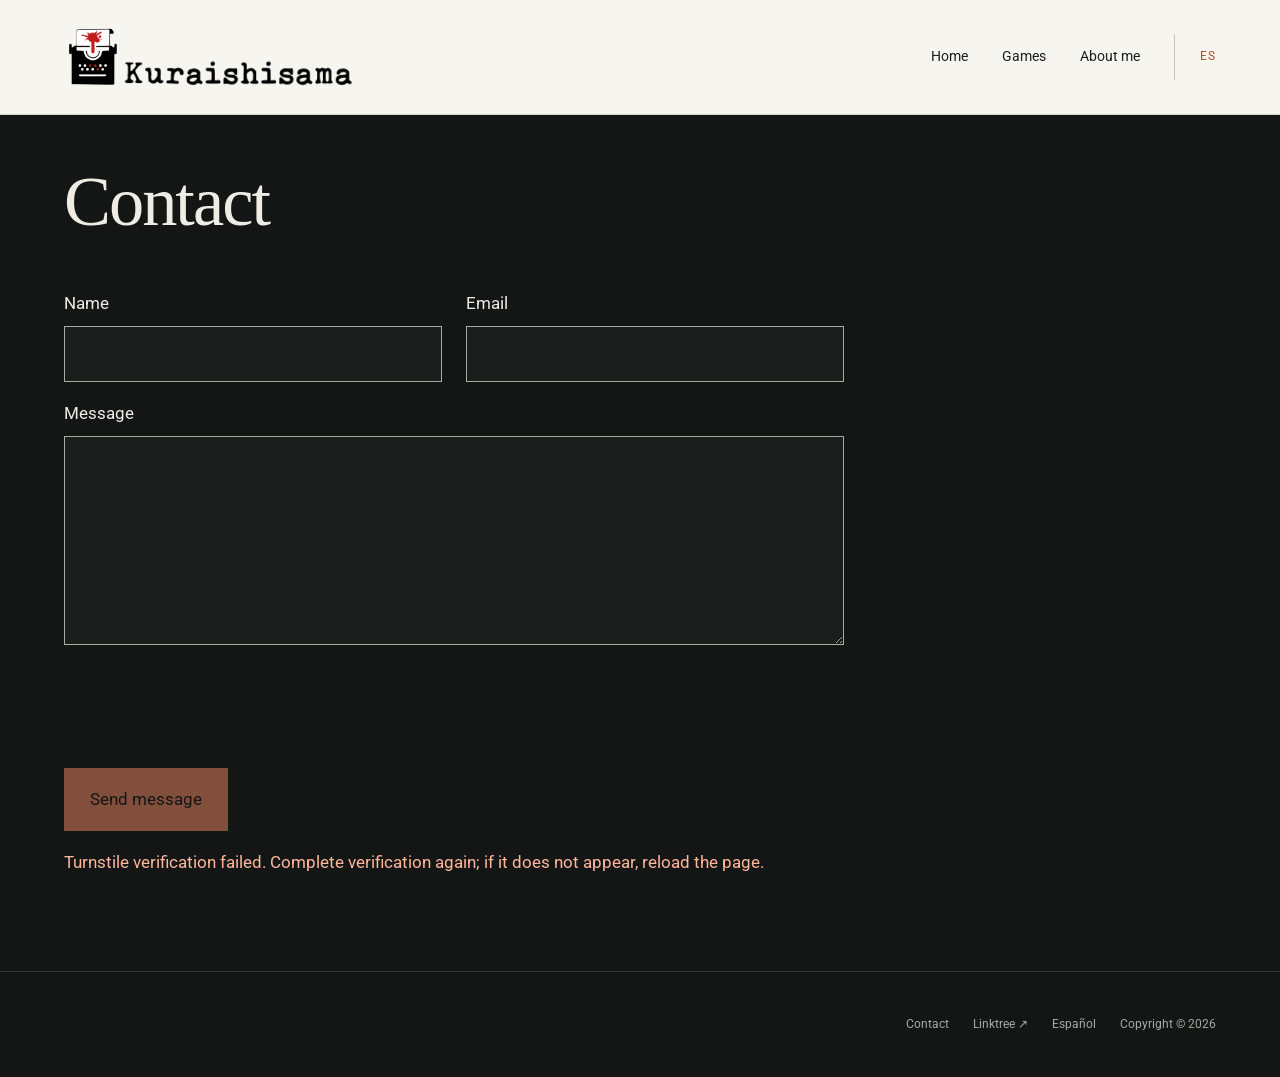
==== commit 42cb513e: "Deploy site 2026-09-18T19:50:55Z" ====
--- a/contact/index.html
+++ b/contact/index.html
@@ -139,7 +139,7 @@
       
   <main id="content"><section id="contact" class="studio-contact" aria-labelledby="contact-title" data-astro-cid-vekgkm42>
   <h1 id="contact-title" data-astro-cid-vekgkm42>Contact</h1>
-  <form id="contact-form" data-site-key="0x4AAAAAAE60s1SaX0QhqwOi" data-endpoint data-language="en" aria-describedby="contact-status" data-astro-cid-vekgkm42>
+  <form id="contact-form" data-site-key="0x4AAAAAAE60s1SaX0QhqwOi" data-endpoint="https://kuraishisama-contact.kuraishisama.workers.dev/api/contact" data-language="en" aria-describedby="contact-status" data-astro-cid-vekgkm42>
     <div class="contact-fields" data-astro-cid-vekgkm42>
       <div data-astro-cid-vekgkm42><label for="contact-name" data-astro-cid-vekgkm42>Name</label><input id="contact-name" name="name" autocomplete="name" required maxlength="100" data-astro-cid-vekgkm42></div>
       <div data-astro-cid-vekgkm42><label for="contact-email" data-astro-cid-vekgkm42>Email</label><input id="contact-email" name="email" type="email" autocomplete="email" required maxlength="254" data-astro-cid-vekgkm42></div>
@@ -149,7 +149,7 @@
     <div class="contact-honeypot" aria-hidden="true" data-astro-cid-vekgkm42><label for="contact-website" data-astro-cid-vekgkm42>Website</label><input id="contact-website" name="website" tabindex="-1" autocomplete="off" data-astro-cid-vekgkm42></div>
     <div id="contact-turnstile" data-astro-cid-vekgkm42></div>
     <button type="submit" disabled data-astro-cid-vekgkm42>Send message</button>
-    <p id="contact-status" role="status" aria-live="polite" aria-atomic="true" data-astro-cid-vekgkm42>The form is temporarily unavailable.</p>
+    <p id="contact-status" role="status" aria-live="polite" aria-atomic="true" data-astro-cid-vekgkm42></p>
     <noscript><p data-astro-cid-vekgkm42>Enable JavaScript to send the form.</p></noscript>
   </form>
 </section>
